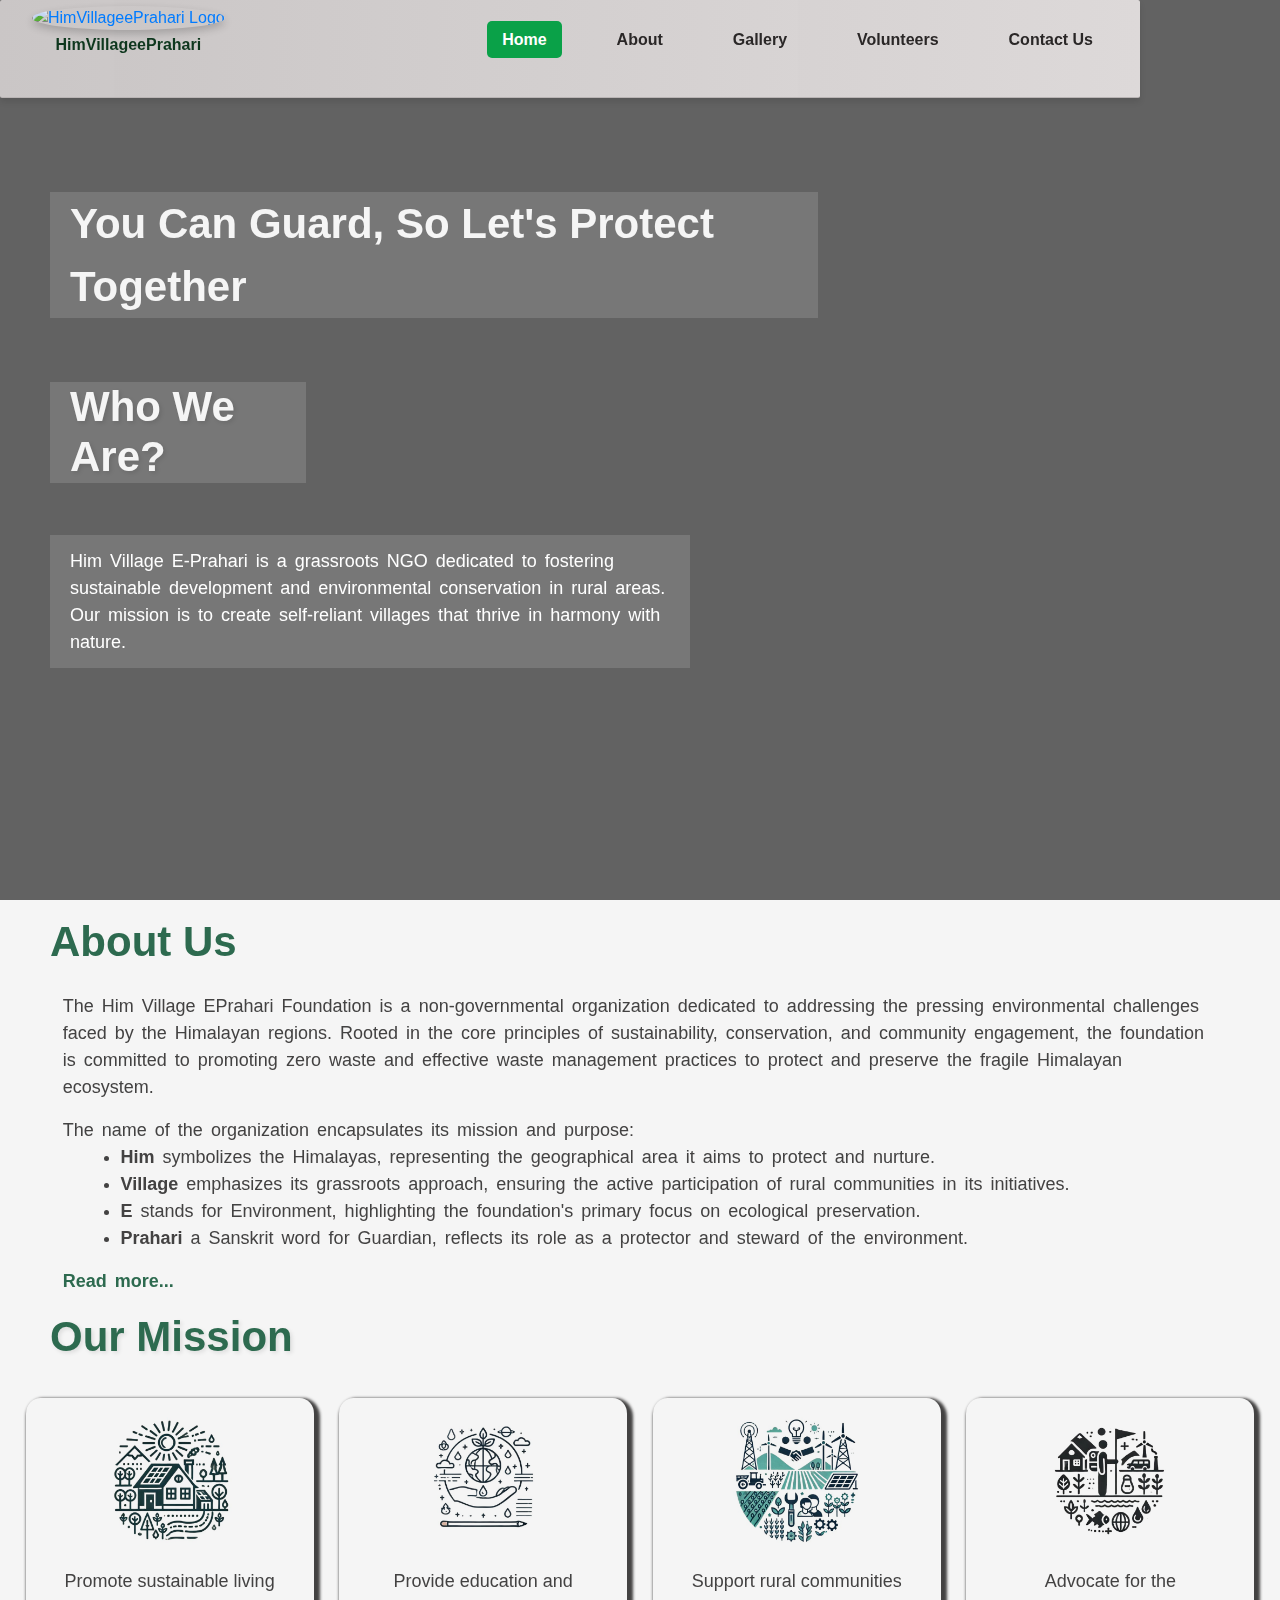
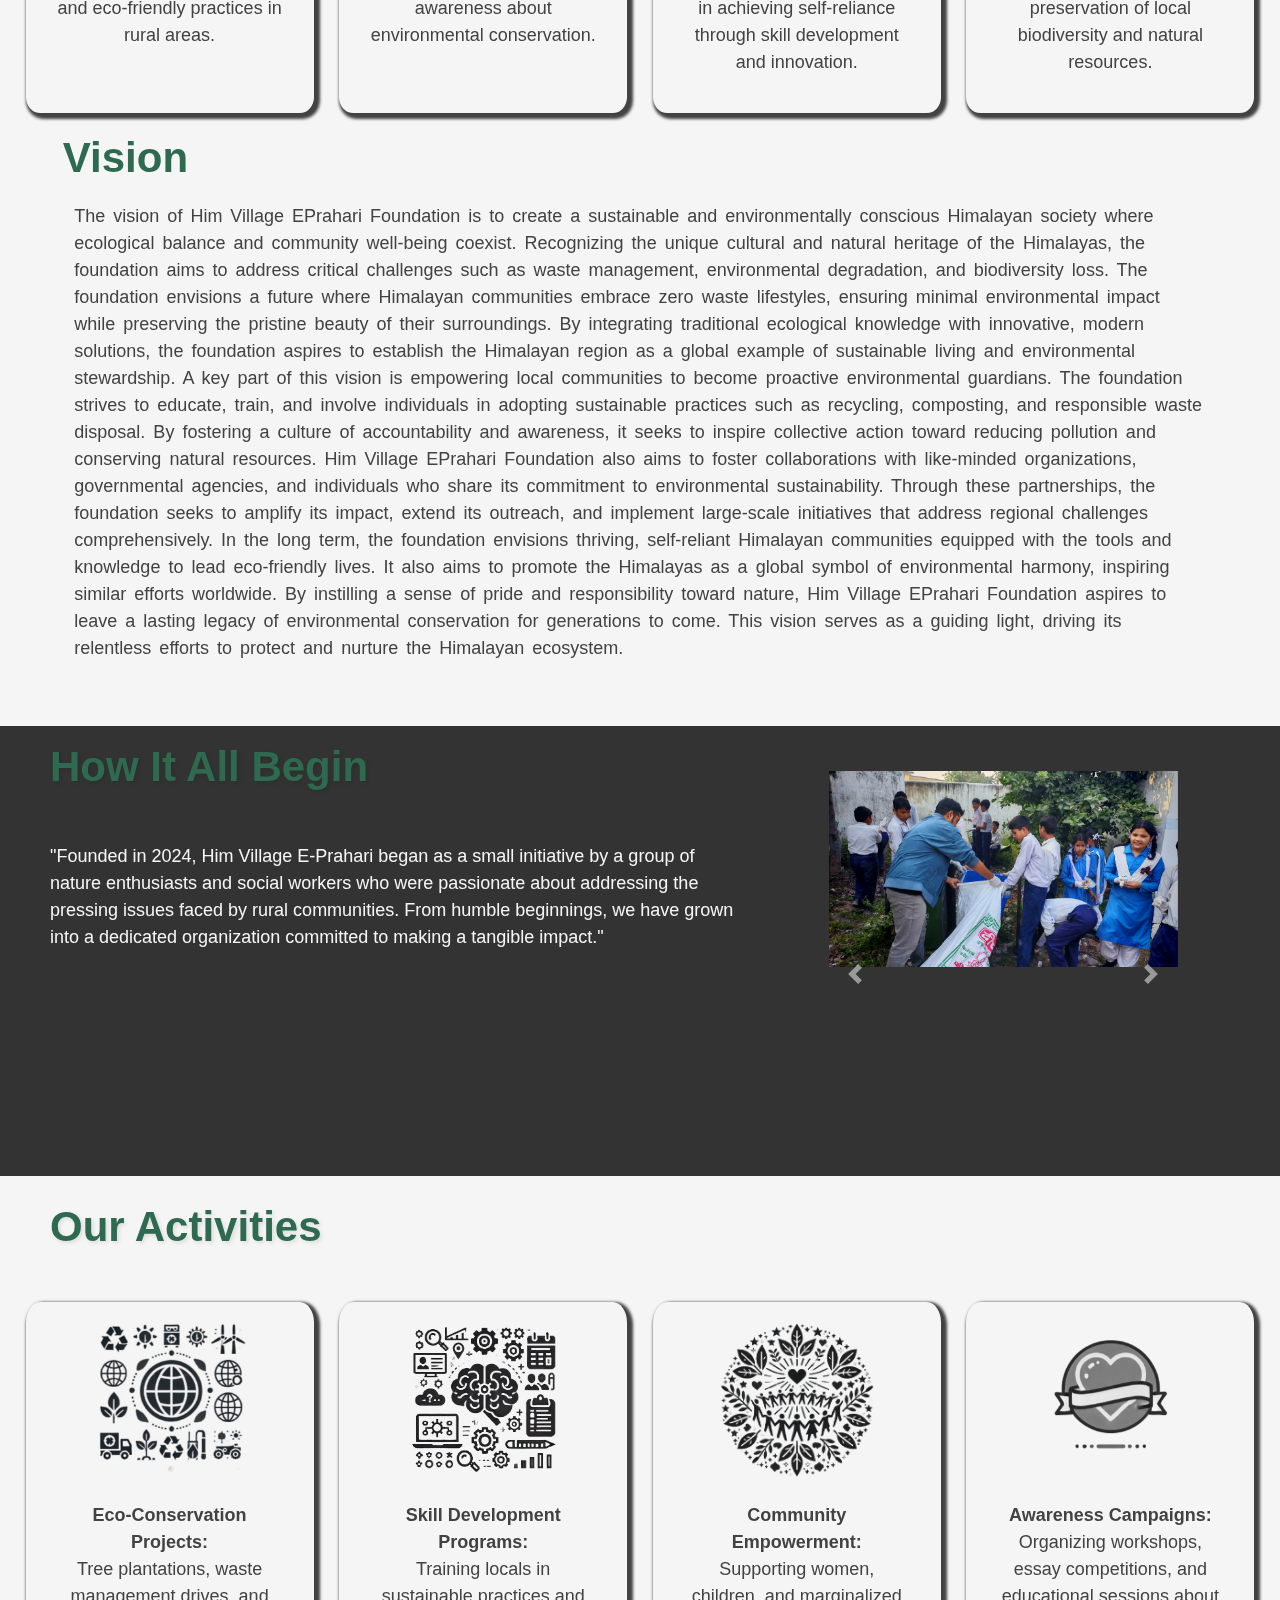
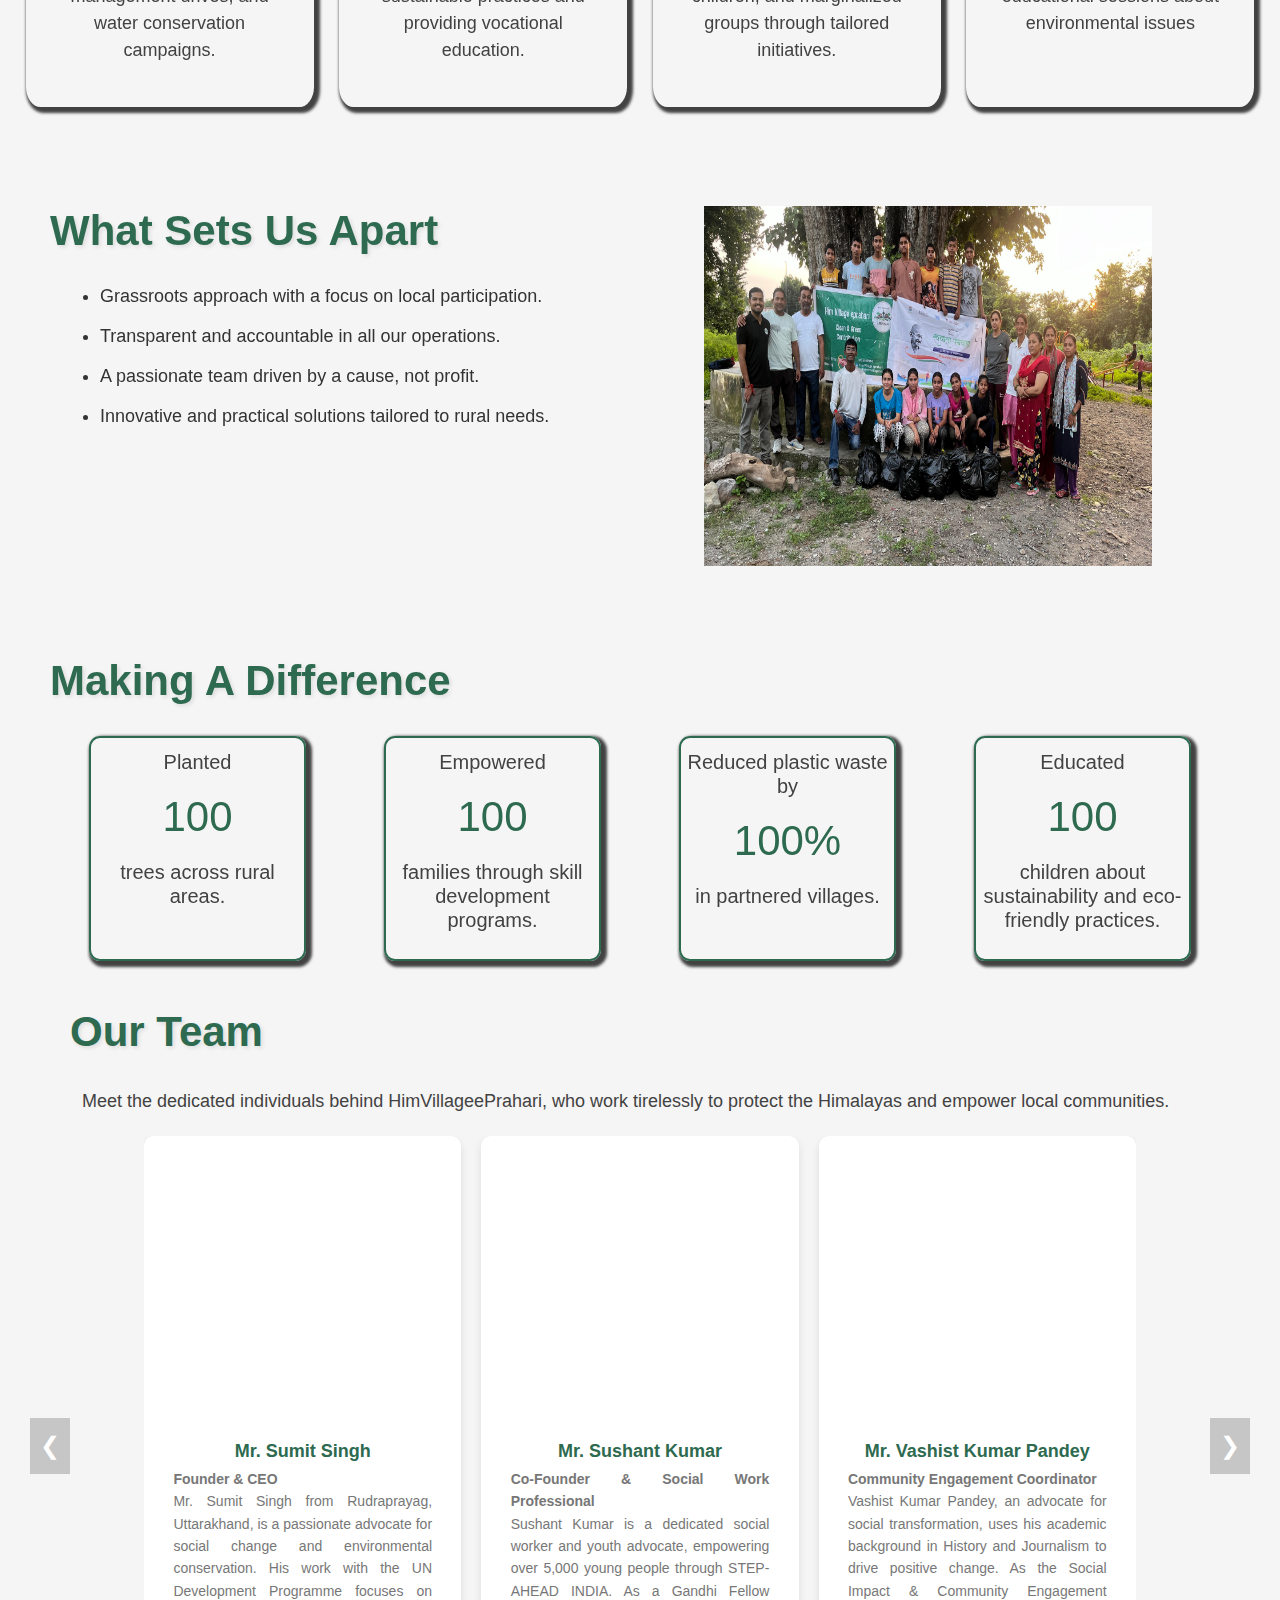
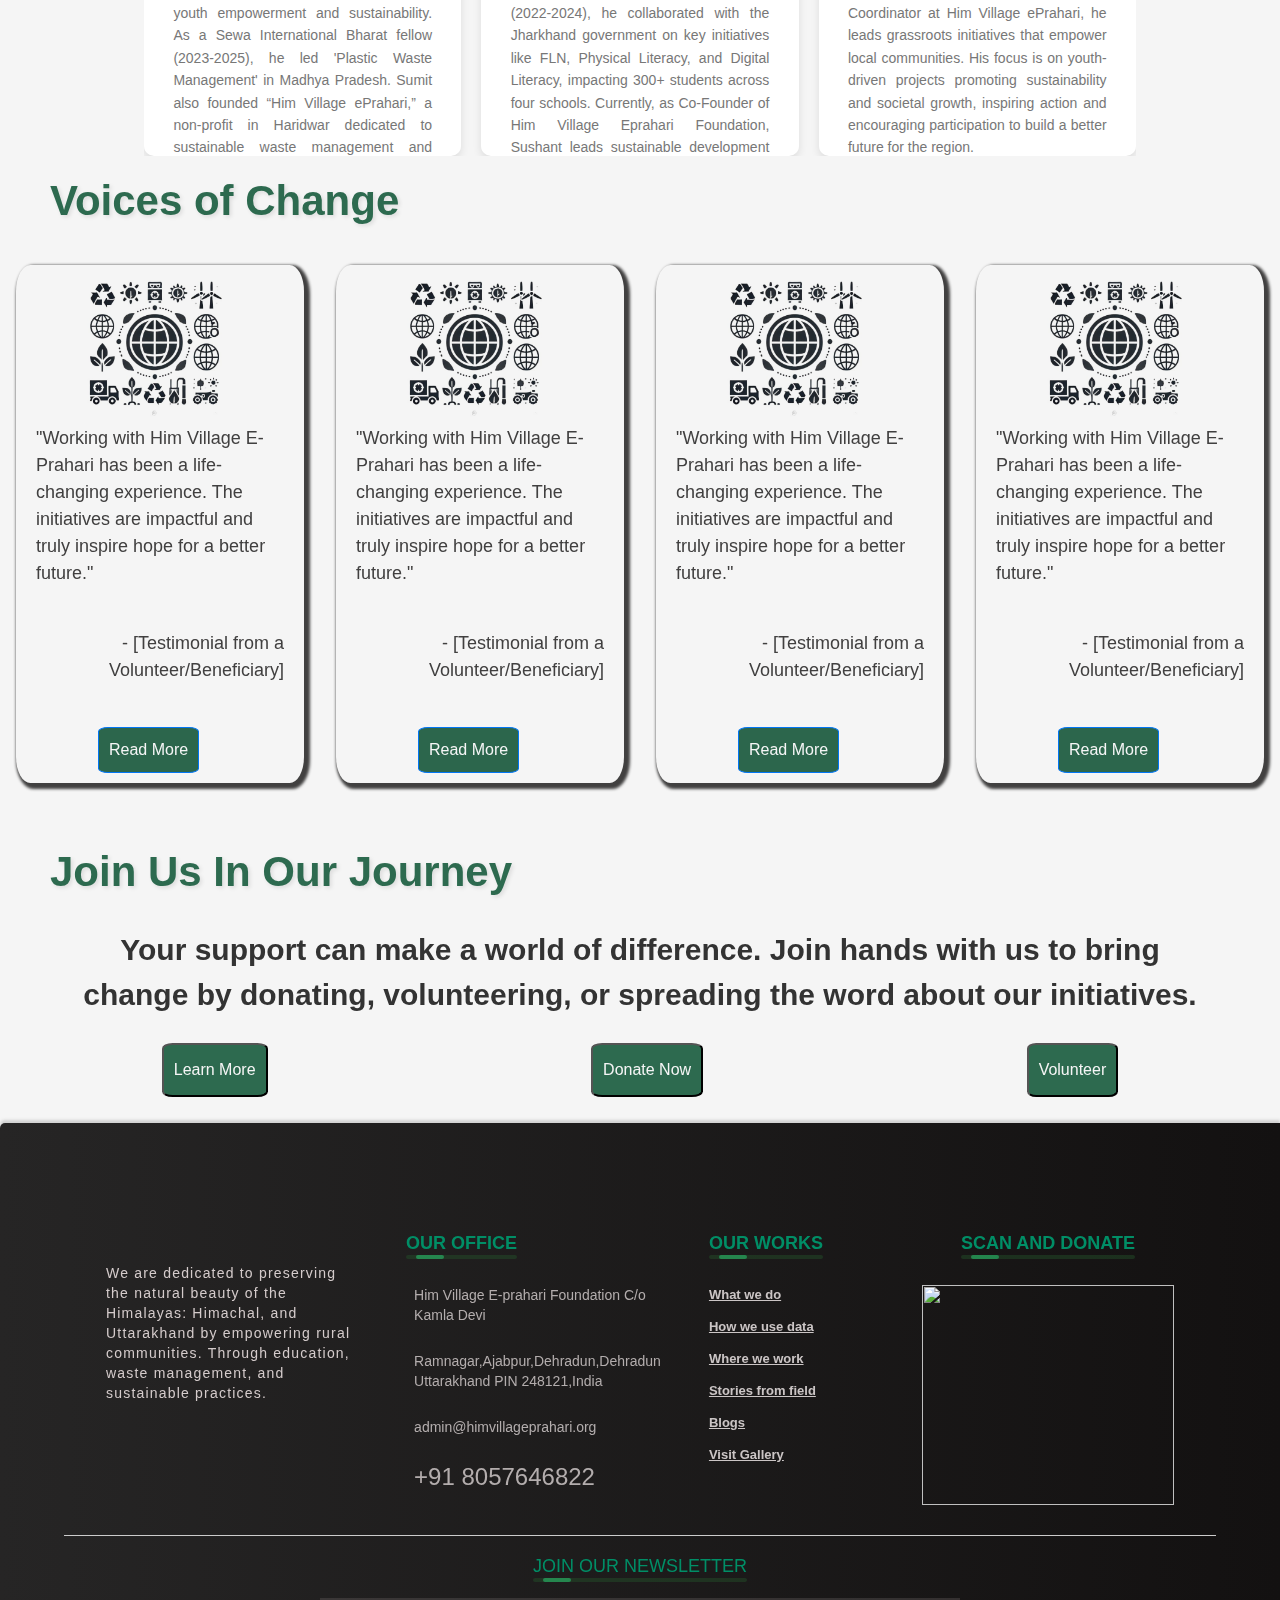
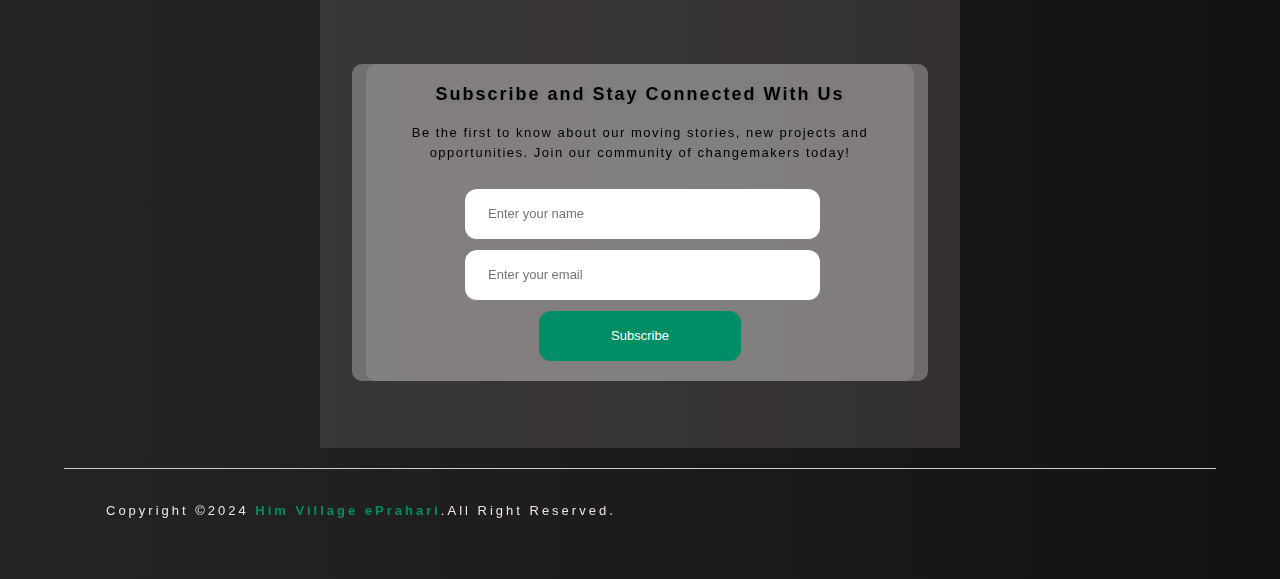
==== about.html @ 69b5c542 "Merge branch 'main' into main" ====
<!DOCTYPE html>
<html lang="en">

<head>
  <meta charset="UTF-8">
  <meta name="viewport" content="width=device-width, initial-scale=1.0">
  <!-- Bootstrap CSS -->
  <link rel="stylesheet" href="https://cdn.jsdelivr.net/npm/bootstrap@4.0.0/dist/css/bootstrap.min.css"
    integrity="sha384-Gn5384xqQ1aoWXA+058RXPxPg6fy4IWvTNh0E263XmFcJlSAwiGgFAW/dAiS6JXm" crossorigin="anonymous">
  <!-- <link rel="stylesheet" href="about.css"> -->
   <link rel="stylesheet" href="about.css">

  <script src="https://kit.fontawesome.com/cf8e096da9.js" crossorigin="anonymous"></script>
  <title>About Us</title>



</head>

<body>
  
  <div class="container">
    <div class=" logo-section">
      <div class="logo">
        <a href="index.html"><img src="HIM VILLAGE E.png" alt="HimVillageePrahari Logo"></a>
        <p>HimVillageePrahari</p>
        <p>
      </div>
    </div>
    <nav>
        <ul class="nav-links">
            <li><a class="active" href="#home">Home</a></li>
            <li><a href="about.html">About</a></li>
            <li><a href="404.html">Gallery</a></li>
            <li><a href="volunteer_signup.html">Volunteers</a></li>
            <li><a href="./Contact Us/contactUs.html">Contact Us</a></li>
        </ul>
    </nav>
    <i class="fa-solid fa-bars " onclick="toggleMenu()" ></i>
  </div>

  <div class="main-container">

    <div class="introduction">
      <div class="image-overlay"></div>
      <div class="heading1">You Can Guard, So Let's Protect Together</div>
       <div class="introduction-text">
        <h2>Who We Are?</h2>
        <br>

        <div class=" intro-para"><p >Him Village E-Prahari is a grassroots NGO dedicated to fostering sustainable development
                and environmental conservation in rural areas. Our mission is to create self-reliant villages
                that thrive in harmony with nature.
            
            
            
                </p>
                </div>

      </div>
    </div>

    <div class="about-us">
      <div class="about-us-heading">About Us</div>
      <div class="about-us-text">
      <p>The Him Village EPrahari Foundation is a non-governmental organization dedicated to addressing the pressing environmental challenges faced by the Himalayan regions. Rooted in the core principles of sustainability, conservation, and community engagement, the foundation is committed to promoting zero waste and effective waste management practices to protect and preserve the fragile Himalayan ecosystem.</p> 
        The name of the organization encapsulates its mission and purpose: 
        <ul>
        <li><span>Him</span> symbolizes the Himalayas, representing the geographical area it aims to protect and nurture. </li> 
        <li><span>Village</span> emphasizes its grassroots approach, ensuring the active participation of rural communities in its initiatives.  </li>
        <li><span>E</span> stands for Environment, highlighting the foundation's primary focus on ecological preservation.  </li>
        <li><span>Prahari</span> a Sanskrit word for Guardian, reflects its role as a protector and steward of the environment.</li> 
      </ul> <span class="read-more-text">
        <p>Himalayan communities are often custodians of rich biodiversity, traditional wisdom, and cultural heritage. However, rapid urbanization, unregulated tourism, and inadequate waste management have led to significant environmental degradation in the region. Recognizing these challenges, Him Village EPrahari Foundation was established to act as a catalyst for change, working at the intersection of community development and environmental sustainability.</p> 
        
        <p>The foundation’s initiatives include educating local populations about the principles of zero waste, reducing pollution, and promoting sustainable practices like composting, recycling, and responsible tourism. It collaborates with local leaders, volunteers, and environmental experts to design programs tailored to the specific needs of each community. By fostering awareness and providing practical solutions, the foundation empowers individuals and groups to take ownership of their environment and contribute to long-term ecological health. </p> 
        
        <p>One of the foundation’s core strategies is the integration of traditional knowledge with modern techniques. For example, it promotes the use of biodegradable materials inspired by indigenous practices while introducing innovative waste segregation systems to improve efficiency. This blend of old and new ensures that solutions are both culturally relevant and scientifically sound.  </p>
        
        <p>In addition to waste management, the foundation addresses broader environmental concerns such as deforestation, soil erosion, and the conservation of water resources. It conducts tree plantation drives, workshops on water conservation, and awareness campaigns to build resilience against climate change. These efforts are complemented by partnerships with schools and educational institutions to instill eco-conscious values among the youth, ensuring a generational shift toward sustainability.</p>  
        
        <p>Him Village EPrahari Foundation also recognizes the role of responsible tourism in protecting the Himalayas. It actively engages with stakeholders in the tourism industry to promote eco-tourism practices that minimize environmental impact while supporting local livelihoods. The foundation envisions the Himalayan region as a global model for sustainable tourism, where visitors contribute to conservation efforts rather than exacerbating environmental problems.</p>  
        
        <p>With a vision to create self-reliant, environmentally aware communities, the foundation strives to leave a lasting impact. It believes that the protection of the Himalayas is not just a regional concern but a global responsibility, as these mountains are vital for maintaining ecological balance. Him Village EPrahari Foundation stands as a beacon of hope, working tirelessly to guard the environment and inspire positive change for future generations.</p></span>
        <span class="read-more-btn">Read more...</span>
        </div>
      
    </div>
    
    
    <div class="mission">
      <div class="mission-heading">
        Our Mission</div>
      <!-- <div class="mission-text"><p>
                <ul>
                     <li>Promote sustainable living and eco-friendly practices in rural areas.</li>
                    <li>Provide education and awareness about environmental conservation.</li>
                    <li>Support rural communities in achieving self-reliance through skill development and
                    innovation.</li>
                    <li>Advocate for the preservation of local biodiversity and natural resources.</li> 
                </ul> 
            </h3> -->
      <div class="mission-cards">

        <div class="mission-card1" style="width: 18rem;">
          <img class="card-img-top" src="mission-1 (1).jpeg" alt="Card image cap">
          <div class="card-body">
            <p class="card-text">Promote sustainable living and eco-friendly practices in rural areas.</p>
          </div>
        </div>

        <div class="mission-card2" style="width: 18rem;">
          <img class="card-img-top" src="mission-2.jpeg" alt="Card image cap">
          <div class="card-body">
            <p class="card-text">Provide education and awareness about environmental conservation.</p>
          </div>
        </div>

        <div class="mission-card3" style="width: 18rem;">
          <img class="card-img-top" src="mission-3.jpeg" alt="Card image cap">
          <div class="card-body">
            <p class="card-text">Support rural communities in achieving self-reliance through skill development and
              innovation.</p>
          </div>
        </div>

        <div class="mission-card4" style="width: 18rem;">
          <img class="card-img-top" src="mission-4.jpeg" alt="Card image cap">
          <div class="card-body">
            <p class="card-text">Advocate for the preservation of local biodiversity and natural resources.</p>
          </div>
        </div>
        <!-- <div class="card1">hii</div>
                <div class="card2">hii</div>
                <div class="card3">hii</div>
                <div class="card4">hii</div> -->
      </div>
    </div>


    <div class="our-vision">
      <div class="our-vision-text">
        <h2>Vision</h2>
      </div>
      <p>The vision of Him Village EPrahari Foundation is to create a sustainable and environmentally conscious Himalayan society where ecological balance and community well-being coexist. Recognizing the unique cultural and natural heritage of the Himalayas, the foundation aims to address critical challenges such as waste management, environmental degradation, and biodiversity loss.  

        The foundation envisions a future where Himalayan communities embrace zero waste lifestyles, ensuring minimal environmental impact while preserving the pristine beauty of their surroundings. By integrating traditional ecological knowledge with innovative, modern solutions, the foundation aspires to establish the Himalayan region as a global example of sustainable living and environmental stewardship.  
        
        A key part of this vision is empowering local communities to become proactive environmental guardians. The foundation strives to educate, train, and involve individuals in adopting sustainable practices such as recycling, composting, and responsible waste disposal. By fostering a culture of accountability and awareness, it seeks to inspire collective action toward reducing pollution and conserving natural resources.  
        
        Him Village EPrahari Foundation also aims to foster collaborations with like-minded organizations, governmental agencies, and individuals who share its commitment to environmental sustainability. Through these partnerships, the foundation seeks to amplify its impact, extend its outreach, and implement large-scale initiatives that address regional challenges comprehensively.  
        
        In the long term, the foundation envisions thriving, self-reliant Himalayan communities equipped with the tools and knowledge to lead eco-friendly lives. It also aims to promote the Himalayas as a global symbol of environmental harmony, inspiring similar efforts worldwide. By instilling a sense of pride and responsibility toward nature, Him Village EPrahari Foundation aspires to leave a lasting legacy of environmental conservation for generations to come.  
        
        This vision serves as a guiding light, driving its relentless efforts to protect and nurture the Himalayan ecosystem.</p>

    </div>

   

    <div class="story">
      <div class="story-heading">
        <h2>How It All Begin</h2>

        <div class="story-text">
          <p>"Founded in 2024, Him Village E-Prahari began as a small initiative by a group of nature
            enthusiasts and social workers who were passionate about addressing the pressing issues
            faced by rural communities. From humble beginnings, we have grown into a dedicated
            organization committed to making a tangible impact."</p>
        </div>
      </div>
      <!-- <img src="story.jpeg" alt=""> -->
      <div id="story-carouselExampleControls" class="carousel slide" data-ride="carousel">
        <div class="carousel-inner">
          <div class="carousel-item active">
            <img class="d-block w-100" src="image9.jpeg" alt="First slide">
          </div>
          <div class="carousel-item">
            <img class="d-block w-100" src="image7.jpeg" alt="Second slide">
          </div>
          <div class="carousel-item">
            <img class="d-block w-100" src="image8.jpeg" alt="Third slide">
          </div>
        </div>
        <a class="carousel-control-prev" href="#carouselExampleControls" role="button" data-slide="prev">
          <span class="carousel-control-prev-icon" aria-hidden="true"></span>
          <span class="sr-only">Previous</span>
        </a>
        <a class="carousel-control-next" href="#carouselExampleControls" role="button" data-slide="next">
          <span class="carousel-control-next-icon" aria-hidden="true"></span>
          <span class="sr-only">Next</span>
        </a>
      </div>
    </div>


    <div class="activities">
      <div class="activities-heading">
        <h2>Our Activities</h2>
      </div>
      <div class="activities-card">
        <div class="card1" style="width: 18rem;">
          <img class="activities-card-img-top" src="activity1.jpeg" alt="Card image cap">
          <div class="card-body">
            <p class="card-text"><span>Eco-Conservation Projects:</span><br> Tree plantations, waste management drives,
              and water conservation campaigns.</p>
          </div>
        </div>
        <div class="card2" style="width: 18rem;">
          <img class="activities-card-img-top" src="activity2.jpeg" alt="Card image cap">
          <div class="card-body">
            <p class="card-text"><span>Skill Development Programs:</span><br> Training locals in sustainable practices
              and providing vocational education.</p>
          </div>
        </div>
        <div class="card3" style="width: 18rem;">
          <img class="activities-card-img-top" src="activity3.jpeg" alt="Card image cap">
          <div class="card-body">
            <p class="card-text"><span>Community Empowerment:</span><br>Supporting women, children, and marginalized
              groups
              through tailored initiatives.</p>
          </div>
        </div>
        <div class="card4" style="width: 18rem;">
          <img class="activities-card-img-top" src="activity4.jpeg" alt="Card image cap">
          <div class="card-body">
            <p class="card-text"><span>Awareness Campaigns:</span><br> Organizing workshops, essay competitions, and
              educational
              sessions about environmental issues</p>
          </div>
        </div>

      </div>
      <!-- <p>
                <ul>
                <li>o Eco-Conservation Projects: Tree plantations, waste management drives, and water
                conservation campaigns.</li>
                <li>o Skill Development Programs: Training locals in sustainable practices and providing
                vocational education.</li>
                <li>o Community Empowerment: Supporting women, children, and marginalized groups
                through tailored initiatives.</li>
                <li>o Awareness Campaigns: Organizing workshops, essay competitions, and educational
                sessions about environmental issues</li></ul>
            </h3> -->
    </div>

    <div class="why-choose-us">
      <div class="why-choose-us-heading">
        <h2>What Sets Us Apart</h2>
        <div class="why-choose-us-text">
          <p>
          <ul>
            <li>Grassroots approach with a focus on local participation.</li>
            <li>Transparent and accountable in all our operations.</li>
            <li>A passionate team driven by a cause, not profit.</li>
            <li>Innovative and practical solutions tailored to rural needs.</li>
          </ul>
          </p>
        </div>
      </div>
      <img src="about.jpeg" height="300px">
      <!-- <div class="why-choose-us-image"> <img src="about.jpeg" height="300px"></div> -->
    </div>

    <div class="our-impact">
      <h2>Making A Difference</h2>
      <div class="our-impact-counting-section">
        <div class="counter1">
          <h5>Planted</h5>
          <h5 class="counting1"></h5>
          <h5>trees across rural areas.</h5>
        </div>
        <div class="counter2">
          <h5>Empowered</h5>
          <h5 class="counting2"></h5>
          <h5>families through skill development programs.</h5>
        </div>
        <div class="counter3">
          <h5>Reduced plastic waste by</h5>
          <h5 class="counting3"></h5>
          <h5>in partnered villages.</h5>
        </div>
        <div class="counter4">
          <h5>Educated</h5>
          <h5 class="counting4"></h5>
          <h5>children about sustainability and eco-friendly practices.</h5>
        </div>
      </div>
      <!-- <p>
                <ul>
                <li>o Planted [Number] trees across rural areas.</li>
                <li>o Empowered [Number] families through skill development programs.</li>
                <li>o Reduced plastic waste by [Percentage] in partnered villages.</li>
                <li>o Educated [Number] children about sustainability and eco-friendly practices.</li>
                </ul>
            </h3> -->
    </div>

    <section class="section-team">
      <h2>Our Team</h2>
      <p>Meet the dedicated individuals behind HimVillageePrahari, who work tirelessly to protect the Himalayas and
        empower local communities.</p>

      <div class="carousel-container">
        <button class="arrow left" onclick="scrollTeamLeft()">&#10094;</button>
        <div class="team-cards-wrapper">
          <div class="team-cards">
            <div class="team-member">
              <div class="team-img">
                <img loading="lazy" src="g4.jpeg" alt="Team Member 1">
              </div>
              <div class="team-info">
                <h6>Mr. Sumit Singh</h6>
                <p><strong>Founder & CEO</strong></p>
                <p>Mr. Sumit Singh from Rudraprayag, Uttarakhand, is a passionate advocate for social change and
                  environmental conservation. His work with the UN Development Programme focuses on youth empowerment
                  and sustainability. As a Sewa International Bharat fellow (2023-2025), he led 'Plastic Waste
                  Management' in Madhya Pradesh. Sumit also founded “Him Village ePrahari,” a non-profit in Haridwar
                  dedicated to sustainable waste management and building zero-waste villages.</p>
              </div>
            </div>

            <div class="team-member">
              <div class="team-img">
                <img loading="lazy" src="Sushant.jpeg" alt="Team Member 2">
              </div>
              <div class="team-info">
                <h6>Mr. Sushant Kumar</h6>
                <p><strong>Co-Founder & Social Work Professional </strong></p>
                <p>Sushant Kumar is a dedicated social worker and youth advocate, empowering over 5,000 young people
                  through STEP-AHEAD INDIA. As a Gandhi Fellow (2022-2024), he collaborated with the Jharkhand
                  government on key initiatives like FLN, Physical Literacy, and Digital Literacy, impacting 300+
                  students across four schools. Currently, as Co-Founder of Him Village Eprahari Foundation, Sushant
                  leads sustainable development efforts in rural communities.</p>
              </div>
            </div>

            <div class="team-member">
              <div class="team-img">
                <img loading="lazy" src="vasisth.jpeg" alt="Team Member 3">
              </div>
              <div class="team-info">
                <h6>Mr. Vashist Kumar Pandey</h6>
                <p><strong>Community Engagement Coordinator</strong></p>
                <p>Vashist Kumar Pandey, an advocate for social transformation, uses his academic background in History
                  and Journalism to drive positive change. As the Social Impact & Community Engagement Coordinator at
                  Him Village ePrahari, he leads grassroots initiatives that empower local communities. His focus is on
                  youth-driven projects promoting sustainability and societal growth, inspiring action and encouraging
                  participation to build a better future for the region.</p>
              </div>
            </div>

            <div class="team-member">
              <div class="team-img">
                <img loading="lazy" src="Sanjeev.jpg" alt="Team Member 4">
              </div>
              <div class="team-info">
                <h6>Mr. A M Sanjeev</h6>
                <p><strong>Education Coordinator and Technical Head</strong></p>
                <p>Mr. A M Sanjeev is a passionate advocate for sustainable development and community empowerment. As
                  Education Coordinator and Technical Head at Him Village ePrahari, he leads educational initiatives and
                  manages the NGO’s website, communications, and event coordination. Sanjeev plays a key role in
                  promoting cleanliness, zero waste efforts, and skill development. His leadership ensures the NGO's
                  mission of sustainable growth and environmental awareness is effectively implemented.</p>
              </div>
            </div>

            <div class="team-member">
              <div class="team-img">
                <img loading="lazy" src="prakash.jpeg" alt="Team Member 4">
              </div>
              <div class="team-info">
                <h6>Mr. Prakash Gopal Singh</h6>
                <p><strong>Public Relations Advisor</strong></p>
                <p>Prakash Gopal Singh holds a Diploma in Mass Communication, Social Media, and Public Relations from
                  IMMT Institute, Dehradun. He currently serves as the Bureau Chief for Hastakshep Media Pvt Ltd, where
                  he manages media relations and oversees editorial content. With over 9 years of experience in media
                  and public relations, Prakash has worked in both print and social media, representing and promoting
                  reputable brands</p>
              </div>
            </div>
          </div>
        </div>
        <button class="arrow right" onclick="scrollTeamRight()">&#10095;</button>
      </div>
    </section>


    <div class="testimonials">
      <h2>Voices of Change</h2>
      <div class="testimonials-container">
        <div class="testimonials-card1" style="width: 18rem;">
          <img class="testimonials-card-img-top" src="activity1.jpeg" alt="Card image cap">
          <div class="testimonials-card-body">
            <!-- <h5 class="testimonials-card-title">Card title</h5> -->
            <p class="testimonials-card-text">"Working with Him Village E-Prahari has been a life-changing experience.
              The initiatives
              are impactful and truly inspire hope for a better future."</p><br>
            <p class="testimonials-name">- [Testimonial from a Volunteer/Beneficiary]</p><br>
            <a href="#" class="btn btn-primary">Read More</a>
          </div>
        </div>
        <div class="testimonials-card2" style="width: 18rem;">
          <img class="testimonials-card-img-top" src="activity1.jpeg" alt="Card image cap">
          <div class="testimonials-card-body">
            <!-- <h5 class="testimonials-card-title">Card title</h5> -->
            <p class="testimonials-card-text">"Working with Him Village E-Prahari has been a life-changing experience.
              The initiatives
              are impactful and truly inspire hope for a better future."</p><br>
            <p class="testimonials-name">- [Testimonial from a Volunteer/Beneficiary]</p><br>
            <a href="#" class="btn btn-primary">Read More</a>
          </div>
        </div>
        <div class="testimonials-card3" style="width: 18rem;">
          <img class="testimonials-card-img-top" src="activity1.jpeg" alt="Card image cap">
          <div class="testimonials-card-body">
            <!-- <h5 class="testimonials-card-title">Card title</h5> -->
            <p class="testimonials-card-text">"Working with Him Village E-Prahari has been a life-changing experience.
              The initiatives
              are impactful and truly inspire hope for a better future."</p><br>
            <p class="testimonials-name">- [Testimonial from a Volunteer/Beneficiary]</p><br>
            <a href="#" class="btn btn-primary">Read More</a>
          </div>
        </div>
        <div class="testimonials-card4" style="width: 18rem;">
          <img class="testimonials-card-img-top" src="activity1.jpeg" alt="Card image cap">
          <div class="testimonials-card-body">
            <!-- <h5 class="testimonials-card-title">Card title</h5> -->
            <p class="testimonials-card-text">"Working with Him Village E-Prahari has been a life-changing experience.
              The initiatives
              are impactful and truly inspire hope for a better future."</p><br>
            <p class="testimonials-name">- [Testimonial from a Volunteer/Beneficiary]</p><br>
            <a href="#" class="btn btn-primary">Read More</a>
          </div>
        </div>
      </div>
      <!-- <p>Working with Him Village E-Prahari has been a life-changing experience. The initiatives
                are impactful and truly inspire hope for a better future." – [Testimonial from a
                Volunteer/Beneficiary]</p> -->
    </div>

 
     <div class="before-footer">
      <div class="how-you-can-help">
        <h2>Join Us In Our Journey</h2>
        <p>Your support can make a world of difference. Join hands with us to bring change by
          donating, volunteering, or spreading the word about our initiatives.<br>
        <div class="links">
          <button class="learn-more">Learn More</button><br>
          <button class="donate-now">Donate Now</button><br>
          <a href="volunteer_signup.html"><button class="Volunteer">Volunteer</button></p></a>
        </div>
      </div>

<!--footer code-->
  <div class="footerContainer">

    <footer class="footer">
      <div class="footerRow">
        <div id="firstFooterCol" class="footercol">
            <img class="logo" src="HIM VILLAGE E image.png" alt="">
            <p class="aboutInFooter">We are dedicated to preserving the natural beauty of the Himalayas: Himachal, and Uttarakhand by empowering rural communities. Through education, waste management, and sustainable practices.</p>
        </div>
        <div id="office" class="footercol">
            <h3 class="cardo-regular">OUR OFFICE<div class="underline"><span></span></div></h3>
            <div class="footerLocation">
              <i class="fa-solid fa-location-crosshairs"></i>
              <p>Him Village E-prahari Foundation C/o Kamla Devi</p>
  
            </div>
            <div class="footerLocation2">
                <i  class="fa-solid fa-magnifying-glass"></i>
                <p>Ramnagar,Ajabpur,Dehradun,Dehradun Uttarakhand PIN 248121,India </p>
              </div>
              <!-- <p>Uttarakhand PIN 248121,India</p> -->
              <div class="emailHere">
                <i class="fa-regular fa-envelope"></i>
                <p class="email-id"> admin@himvillageprahari.org</p>
            </div>
            <div class="telephoneInfo">
                <i class="fa-solid fa-phone"></i>
                <h4>+91 8057646822</h4>
            </div>
        </div>
        <div class="footercol">
          <h3>OUR WORKS <div class="underline"><span></span></div></h3>
          <ul >
              <li><a href="">What we do</a></li>
              <li><a href="">How we use data</a></li>
              <li><a href="">Where we work</a></li>
              <li><a href="">Stories from field</a></li>
              <li><a href="">Blogs</a></li>
              <li><a href="">Visit Gallery</a></li>
              </ul>
        </div>
        <div id="footerScanAndDonate" class="footercol">
          <h3>
            SCAN AND DONATE
           <div class="underline">
            <span></span>
           </div>
          </h3 >
         <img  src="donation.jpg" alt="">
        <!-- <div class="social-icons">
            <i class="fa-brands fa-facebook"></i>
            <i class="fa-brands fa-linkedin"></i>
            <i class="fa-brands fa-instagram"></i>
            <i class="fa-brands fa-whatsapp"></i>
  
          </div>  -->
        </div>
      </div>
      <hr>
      <section>
        <h3 id="joinN">JOIN OUR NEWSLETTER <div class="underline">
          <span></span>
         </div></h3>
  
        <section class="newsletterSection">
          <div class="outerNewsletter">
          <div class="blurBlack"></div>
          <div class="contentNewsletter">
            <h3>Subscribe and Stay Connected With Us</h3>
            <p>Be the first to know about our moving stories, new projects and opportunities. Join our community of changemakers today!</p>
  
            <form action="">
              <div class="textField">
                <i class="fa-solid fa-user"></i>
                <input type="text" placeholder="Enter your name">
  
              </div>
              <div class="emailField">
                <i class="fa-solid fa-envelope"></i>
                <input type="email" placeholder="Enter your email">
              </div>
              <button type="submit">Subscribe</button>
            </form>
          </div>
        </div>
      </section>
    </section>
      <hr>
      <div class="footerCopyrightSection">
        
        <p class="copyright">Copyright &copy;2024 <span>Him Village ePrahari</span>.All Right Reserved.</p>
        <div class="social-icons">
         <a target="_blank" href=""> <i class="fa-brands fa-facebook"></i></a>
         <a target="_blank" href="https://www.linkedin.com/company/him-village-eprahari/"> <i class="fa-brands fa-linkedin"></i></a>
          <a target="_blank" href="https://www.instagram.com/himvillageprahari/?igsh=eHF2bmpqMmhtbmE3#"><i class="fa-brands fa-instagram"></i></a>
          <a  target="_blank" href=""><i class="fa-brands fa-whatsapp"></i></a>
  
        </div> 
      </div>
  </footer>
  </div>
    
<!--out impact script-->
  <script>
    const counteranimation1 = document.querySelector('.counting1');
    let counternumber1 = 0;

    const updateCounter1 = setInterval(function () {
      counternumber1++;
      counteranimation1.textContent = counternumber1;

      if (counternumber1 >= 100) {
        clearInterval(updateCounter1);
        counteranimation1.style.color = "#2d6a4f"
      }
    }, 1)

    const counteranimation2 = document.querySelector('.counting2');
    let counternumber2 = 0;

    const updateCounter2 = setInterval(function () {
      counternumber2++;
      counteranimation2.textContent = counternumber2;

      if (counternumber2 >= 100) {
        clearInterval(updateCounter2);
        counteranimation2.style.color = "#2d6a4f"
      }
    }, 1)

    const counteranimation3 = document.querySelector('.counting3');
    let counternumber3 = 0;

    const updateCounter3 = setInterval(function () {
      counternumber3++;
      counteranimation3.textContent = counternumber3 + `%`;

      if (counternumber3 >= 100) {
        clearInterval(updateCounter3);
        counteranimation3.style.color = "#2d6a4f"
      }
    }, 1)

    const counteranimation4 = document.querySelector('.counting4');
    let counternumber4 = 0;

    const updateCounter4 = setInterval(function () {
      counternumber4++;
      counteranimation4.textContent = counternumber4;

      if (counternumber4 >= 100) {
        clearInterval(updateCounter4);
        counteranimation4.style.color = "#2d6a4f"
      }
    }, 1)
  </script>

<script>
  const parentContainer = document.querySelector('.about-us-text')
  parentContainer.addEventListener('click' ,event=>{
    const current = event.target;
    const isReadMoreBtn = current.className.includes('read-more-btn')
    if(!isReadMoreBtn)return;

    const currentText = event.target.parentNode.querySelector('.read-more-text')

    currentText.classList.toggle('read-more-text--show');

    current.textContent = current.textContent.includes('Read More') ? 
    "Read More..." : "Read Less...";
  })
</script>

  <!--team script-->

  <script>
    let scrollAmount = 0;

    function scrollTeamRight() {
      const cards = document.querySelector('.team-cards');
      const cardWidth = document.querySelector('.team-member').offsetWidth;
      const visibleAreaWidth = document.querySelector('.team-cards-wrapper').offsetWidth;
      const totalScrollWidth = cards.scrollWidth;

      // Only scroll if there's more content to scroll to
      if (scrollAmount + visibleAreaWidth < totalScrollWidth) {
        scrollAmount += cardWidth + 20; // 20 is the gap between cards
        cards.style.transform = `translateX(-${scrollAmount}px)`;
      }
    }

    function scrollTeamLeft() {
      const cards = document.querySelector('.team-cards');
      const cardWidth = document.querySelector('.team-member').offsetWidth;

      // Log the current scroll amount
      console.log(`Current scroll amount before scrolling left: ${scrollAmount}`);

      // Ensure scrollAmount doesn't go below zero
      if (scrollAmount > 0) {
        scrollAmount -= cardWidth + 20; // 20 is the gap between cards
        // Prevent scrollAmount from going negative
        if (scrollAmount < 0) {
          scrollAmount = 0;
        }
        cards.style.transform = `translateX(-${scrollAmount}px)`;
      }
    }
  </script>

  <!--nav script-->
  <script>
    
    let menuList = document.querySelector('.nav-links');
    menuList.style.maxHeight = "0px";
    
    function toggleMenu() {
        if (menuList.style.maxHeight == "0px") {
            menuList.style.maxHeight = "300px";
        } else {
            menuList.style.maxHeight = "0px";
        }
    }
    
    // Close the menu when any link is clicked
    let links = document.querySelectorAll('.nav-links a');
    links.forEach(link => {
        link.addEventListener('click', () => {
            menuList.style.maxHeight = "0px"; // Close the menu
        });
    });
    
    
    </script>

  <!-- Optional JavaScript -->
  <!-- jQuery first, then Popper.js, then Bootstrap JS -->
  <script src="https://code.jquery.com/jquery-3.2.1.slim.min.js"
    integrity="sha384-KJ3o2DKtIkvYIK3UENzmM7KCkRr/rE9/Qpg6aAZGJwFDMVNA/GpGFF93hXpG5KkN"
    crossorigin="anonymous"></script>
  <script src="https://cdn.jsdelivr.net/npm/popper.js@1.12.9/dist/umd/popper.min.js"
    integrity="sha384-ApNbgh9B+Y1QKtv3Rn7W3mgPxhU9K/ScQsAP7hUibX39j7fakFPskvXusvfa0b4Q"
    crossorigin="anonymous"></script>
  <script src="https://cdn.jsdelivr.net/npm/bootstrap@4.0.0/dist/js/bootstrap.min.js"
    integrity="sha384-JZR6Spejh4U02d8jOt6vLEHfe/JQGiRRSQQxSfFWpi1MquVdAyjUar5+76PVCmYl"
    crossorigin="anonymous"></script>


</body>

</html>
---- about.css ----
*{
    margin:0;
    padding:0;
    box-sizing: border-box;
}

html,body{
    height:100%;
    width: 100%;
    color:#2d6a4f;
    background-color: #f5f5f5;
    /* background-color:#000000; */
    font-family: 'Oxygen' ,sans-serif;
    /* #333 */
}

/* Navbar styling */
.container {
    background-color: #E5E5E5;
    display: flex;
    
    justify-content: space-between;
    align-items: center;
    margin: 0 auto;
    background: linear-gradient(to right, #ccc8c8fa, #ddd9d9);
    padding: 5px 2rem;
    border-radius: 2px;
    box-shadow: 0 4px 6px rgba(0, 0, 0, 0.1);
    position:fixed;
    width:100%;
    top: 0;
    z-index: 1000;
    border-bottom: 1px solid rgb(185, 180, 180);
}

.logo-section {
    display: flex;
    flex-direction: row;
    align-items: center;
}

.logo {
    display: flex;
    flex-direction: column;
    align-items: center;
    text-align: center;
    justify-content: center;
}

.logo img {
    height: 55px;
    width: 55px;
    border-radius: 50%;
    box-shadow: 0 4px 8px rgba(0, 0, 0, 0.2);
    transition: transform 0.3s;
}

.logo img:hover {
    transform: scale(1.1);
}

.logo p {
    margin-top: 3px;
    font-weight: 600;
    color: rgba(6, 49, 23, 0.959);
    font-size: 16px;
}

nav {
    flex: 1;
    text-align: right;
}

.nav-links {
    list-style: none;
    display: flex;
    justify-content: flex-end;
    align-items: center;
    gap: 20px;
    position: relative;
}

.nav-links li {
    margin-left: 20px;
}

.nav-links a {
    color: rgb(42, 39, 39);
    text-decoration: none;
    font-weight: bold;
    font-size: medium;
    transition: all 0.3s ease-in-out;
    padding: 10px 15px;
    border-radius: 5px;
    position: relative;
}

/* Hover underline effect */
.nav-links a::after {
    content: "";
    position: absolute;
    bottom: 0;
    left: 50%;
    transform: translateX(-50%);
    height: 3px;
    width: 0;
    background-color: #0aa148;
    transition: width 0.3s ease-in-out;
}


.nav-links a:hover::after {
    width: 100%;
}

/* Active link with background */
.nav-links a.active {
    background-color: #0aa148;
    color: #fff;
    transition: background-color 0.3s ease-in-out;
}

.nav-links a.active::after {
    background-color: transparent; /* Remove hover line for the active link */
}
.nav-links a:hover{
color: rgb(13, 114, 13);
}


@media screen and (max-width:1000px) {
    .nav-links li{
        margin-left: 7px;
    }
    .nav-links{
        gap: 5px;
    }
    .nav-links a{
        padding: 5px 8px;
    }
    .nav-links a{
        font-size:14px;
    }
}
@media screen and (max-width:760px) {
    .logo img{
        width: 50px;
        height:50px;
    }
    .logo p{
        font-size: 14px;
    }
}

@media screen and (max-width:700px){
    .nav-links a{
        font-size: 11px;
    }
    .nav-links li{
        margin-left: 3px;
    }
}

@media screen and (max-width:600px){
    
    .fa-bars{
        font-size: x-large;
        color: black;
    }
    .container{
        position: fixed;
    }
    .nav-links {
        position: absolute;
        width: 100%;
        left: 0;
        top: 100%;
        flex-direction: column;
        text-align: center;
        background: linear-gradient(to right, #ccc8c8fa, #ddd9d9);
        overflow: hidden;
        transition: all 0.3s ease-in-out;
        
    }
    
    .nav-links {
        gap: 20px;
    }
    .nav-links a{
        font-size: 12px;
        padding: 8px 0;
        display: block;
        width:100%;
        height: 100%;
    }
    .nav-links li{
        margin-left: 0px;
        width: 100%;
        
    }
    
}
@media screen and (min-width:600px){
    .fa-bars{
        display: none !important;
    }
    
}

@media screen and (max-width:500px){
    .logo img{
        width: 35px;
        height:35px;
    }
    .logo p{
        font-size: 10px;
    }
}
    /* navbar styling end */


    /*main content styling */

.main-container{
    width:100%;
    position: absolute;
    overflow: hidden;
}

.introduction{
    /* background-image:url("about.jpeg"); */
    background-repeat: no-repeat;
    background-size:cover;
    background-position: center center;
    background-attachment: fixed;
    animation: changeImage;
    animation-duration: 20s;
    animation-timing-function: linear;
    animation-iteration-count:  infinite;
    position:relative; 
    width:100%;
    height:100vh;
    text-align:left;
    overflow: hidden;
    font-weight:bold;
}

@keyframes changeImage{
    0%{
       background-image: url('image1.jpeg');
       
       
    }
    25%{
        background-image: url('image8.jpeg');
        
    }
    50%{
        background-image: url('image3.jpeg');
        
    }
    75%{
        background-image: url('image4.jpeg');
        
    }
    100%{
        background-image: url('image5.jpeg');
        
    }
}

@media screen and (max-width: 768px){
    .introduction{
           background-position:center;
           background-size:cover;
           height:80vh;
    }
   


}


   
   .image-overlay{
       position:absolute;
       top:0;
       left:0;
       height:100%;
       width:100%;
       background-color: #000000;
       opacity: 0.6;
       transition: background 0.3s, border-radius 0.3s, opacity 0.3s;
   }
   
   .introduction .heading1{
    background-color: #777;
    color:#f5f5f5;
    font-size: 42px;
    font-weight: bold;
    text-align: left;
    margin-left:50px;
    padding-left:20px;
    margin-right:45%;
    margin-top:15%;
    position: relative;
    width:60%;
}



.introduction-text h2{
    margin-top:5%;
    font-size:42px;
    font-weight: bold;
    text-shadow: 2px 2px 4px rgba(0, 0, 0, 0.1);
    position:relative;
    margin-left: 50px;
    margin-right: 50%;
    padding-left:20px;
    color: #f5f5f5;
    width:20%;
    
    background-color: #777;
   
}

.intro-para p{
    margin-top:20px;
    margin-right: 50px;
    font-size: 18px;
    margin-left: 50px;
    word-spacing:3px;
    padding-top:1%;
    padding-bottom:1%;
    padding-left:20px;
    padding-right: 20px;
    color:#ffffff;
    position: relative;
    background-color: #777;
    font-weight: normal;
    width:50%;
} 

@media screen and (max-width: 768px){
    .introduction-text h2{
        text-align: center;
        margin-left:7%;
        margin-top:5%;
        
        width:60%;
    }

.introduction .heading1{
  text-align: center;
  width: 80%;
  margin-top:50%;
}

.intro-para p{
    width: 80%;
}
}

/*about us intro text*/

.about-us{
    height: fit-content;

}

.about-us-heading{
    font-size: 42px;
    font-weight: bold;
    margin-top: 10px;
    margin-bottom: 10px;
    margin-left: 50px;
}

.about-us-text{
    margin-top:5px;
    padding-top:10px;
    margin-left:50px;
    margin-right: 50px;
    color: #434242;
    font-size: 18px;
    padding-left:1%;
    padding-right: 1%;
    word-spacing:3px;
    
}

.about-us-text ul li{
    list-style-type: disc;
    margin-left:5%;
}

.about-us-text ul li span{
    font-weight: bold;
}

.read-more-btn{
    color: #2d6a4f;
    font-weight:bold;
    cursor: pointer;
}

.read-more-text{
    display: none;
}

.read-more-text--show{
   display: inline;
}
/*vision styling*/


.our-vision{

 height:fit-content;
 padding-left:1%;
 padding-right: 1%;
 text-align:left;
 position: relative;
 margin-top:5%;
 margin-bottom:0;
 margin-left: 50px;
 margin-right: 50px;
 
}

.our-vision h2{
    font-size: 42px;
    font-weight: bold;
    margin-top: 10px;
    margin-bottom: 10px;
}

.our-vision p{
    margin-top:5px;
    padding-top:10px;
    color: #434242;
    font-size: 18px;
    padding-left:1%;
    padding-right: 1%;
    word-spacing:3px;

}

@media screen and (max-width: 768px){
    .our-vision{
        text-align: center;
        margin-bottom:10%;
    }
}


/*-------------mission---------------*/

.mission{
  
    text-align:left; 
    height:fit-content;
    margin-top:0px;
    margin-bottom:20px;
    padding-top: 0px;
    padding-bottom:10px;
    
}

/* .mission h2{
    font-size: 42px;
    font-weight: bold;
    text-shadow: 2px 2px 4px rgba(0, 0, 0, 0.1);
    margin-left:50px;
}*/

.mission-heading{
    /* background-image: url("images/05.jpg"); */
    font-size: 42px;
    font-weight: bold;
    text-shadow: 2px 2px 4px rgba(0, 0, 0, 0.1);
    margin-top:5px;
    margin-bottom:10px;
    padding-top: 5px;
    padding-bottom:20px;
   margin-left: 50px;
    
}

.mission-cards{
    display: flex;
    flex-wrap:wrap;
    justify-content: space-evenly;
    margin:20px,20px;
    padding:20px,20px;
    height:29vh;
    color: #434242;
    font-size: 18px;
    background-color: #f5f5f5;
    

}

.mission-card1{
    border:1px  #2d6a4f;
    box-sizing: border-box;
    border-radius: 5%;
    box-shadow:3px 3px 3px 3px;
    width:15vw;
    height:35vh;
    cursor: pointer;
    text-align: center;
    justify-content: center;
    padding-left:10px;
    padding-right:10px;
   transition:0.5s ease-in-out; 
}

.mission-card1:hover{
    border:1px  #2d6a4f;
    box-shadow:0px 0px 0px rgba(0, 0, 0, 0.1);
    transform: translateY(-15px);   
    mix-blend-mode:multiply;
    background-color: #0bb368;
    color: #f5f5f5;
}

.mission-card1 .card-img-top{
    width:max-content;
    height:15vh;
    margin-top:15px;
    mix-blend-mode:multiply;
}

.mission-card2{
    border:1px  #2d6a4f;
    box-sizing: border-box;
    border-radius: 5%;
    box-shadow:3px 3px 3px 3px;
    width:15vw;
    cursor: pointer;
    height:35vh;
    text-align: center;
    justify-content: center;
    padding-left: 10px;
    padding-right:10px;
    transition:0.5s ease-in-out; 
}

.mission-card2:hover{
    border:1px  #2d6a4f;
    box-shadow:0px 0px 0px rgba(0, 0, 0, 0.1);
    transform: translateY(-15px);   
    mix-blend-mode:multiply;
    background-color:#0bb368;
    color: #f5f5f5;
}

.mission-card2 .card-img-top{
    width:max-content;
    height:15vh;
    margin-top:15px;
    mix-blend-mode:multiply;
}

.mission-card3{
    border:1px  #2d6a4f;
    box-sizing: border-box;
    border-radius: 5%;
    box-shadow:3px 3px 3px 3px;
    width:15vw;
    height:35vh;
    cursor: pointer;
    text-align: center;
    justify-content: center;
    padding-left: 10px;
    padding-right:10px;
    transition:0.5s ease-in-out; 
}

.mission-card3:hover{
    border:1px  #2d6a4f;
    box-shadow:0px 0px 0px rgba(0, 0, 0, 0.1);
    transform: translateY(-15px);   
    mix-blend-mode:multiply;
    background-color:#0bb368;
    color: #f5f5f5;
}

.mission-card3 .card-img-top{
    width:max-content;
    height:15vh;
    margin-top:15px;
    mix-blend-mode:multiply;
}

.mission-card4{
    border:1px  #2d6a4f;
    box-sizing: border-box;
    border-radius: 5%;
    box-shadow:3px 3px 3px 3px;
    width:15vw;
    height:35vh;
    cursor: pointer;
    text-align: center;
    justify-content: center;
    padding-left: 10px;
    padding-right:10px;
    padding-bottom:5%;
    transition:0.5s ease-in-out; 
}

.mission-card4:hover{
    border:1px  #2d6a4f;
    box-shadow:0px 0px 0px rgba(0, 0, 0, 0.1);
    transform: translateY(-15px);   
    mix-blend-mode:multiply;
    background-color:#0bb368;
    color: #f5f5f5;
}

.mission-card4 .card-img-top{
    width:max-content;
    height:15vh;
    margin-top:15px;
    mix-blend-mode:multiply;
}


@media screen and (max-width: 768px){
    .mission{
        margin-bottom:30%;
        gap:5px;
        height:70vh;
        margin-left:5%;
    }
 .mission-heading{
      text-align: center;
 }   

 .mission-cards{
    row-gap:50px;
}



}


/*------story-------------*/

.story{
    height:50vh;
    width:100%;
    display: flex;
    /* justify-content:space-between; */
    overflow: hidden; 
    margin-top:5%;
    background-color:#333;
}


.story-heading h2{
    margin-bottom:20px;
    font-size:42px;
    font-weight: bold;
    text-shadow: 2px 2px 4px rgba(0, 0, 0, 0.1);
    text-align: left;
    margin-left:50px;
    margin-top: 2%;
}

/* .story img{
   width:60vw;
   height:90%;
   align-items:right;
   margin-right:50px;
   mix-blend-mode:multiply;
} */

.story-text p{
    
    /* justify-content: center; */
    text-align: left;
    margin-top:50px;
    margin-right: 40px;
    margin-left:50px;
    color:#f5f5f5;
    font-size: 18px;
    padding-right:20px;
    position: relative;
}

#story-carouselExampleControls{
    margin-right:8%;
    margin-top:3.5%;
    margin-left: 2%;
    width:90vw;
}

@media screen and (max-width: 768px) and (min-width:200px){

    .story{
        display: inline;
        margin-top:5px;
    }
    .story-text p{
        margin-top: 0;
        margin-bottom: 30px;
        color:#333
    }
    .story-heading h2{
        text-align: center;
        
    }

    #story-carouselExampleControls{
        margin-left:7%;
        margin-top: 0;
        margin-bottom: 20px;
    }
}

/*-----------activities------------*/

.activities{
    width:100vw;
    height:60vh;
    margin-top: 2%;
}

.activities-heading h2{

    font-size: 42px;
    font-weight: bold;
    text-shadow: 2px 2px 4px rgba(0, 0, 0, 0.1);
    text-align:left;
    margin-left: 50px;
    margin-bottom: 20px;

}

.activities-card{
    display: flex;
    flex-wrap: nowrap;
    
    justify-content: space-evenly;
    margin-top: 50px;
    margin-bottom: 20px;
    color: #434242;
    font-size: 18px;
    

}

.activities-card .card1{
    border:1px  #2d6a4f;
    box-sizing: border-box;
    border-radius: 5%;
    box-shadow:3px 3px 3px 3px;
    width:20vw;
    cursor: pointer;
    height:45vh;
    text-align: center;
    justify-content: center;
    transition:0.5s ease-in-out;
}

.activities-card .card1:hover{
    border:1px  #2d6a4f;
    box-shadow:0px 0px 0px rgba(0, 0, 0, 0.1);
    scale:1.1;   
    mix-blend-mode:multiply;
    background-color:#0bb368;
    color: #f5f5f5;
}


.activities-card .card2{
    border:1px  #2d6a4f;
    box-sizing: border-box;
    border-radius: 5%;
    box-shadow:3px 3px 3px 3px;
    width:20vw;
    cursor: pointer;
    height:45vh;
    text-align: center;
    justify-content: center;
    transition:0.5s ease-in-out;
}

.activities-card .card2:hover{
    border:1px  #2d6a4f;
    box-shadow:0px 0px 0px rgba(0, 0, 0, 0.1);
    scale:1.1;  
    mix-blend-mode:multiply;
    background-color:#0bb368;
    color: #f5f5f5;
}


.activities-card .card3{
    /* border:1px  #2d6a4f;
    box-sizing: border-box;
    border-radius: 5%;
    width:20vw;
    height:43vh;
    box-shadow:3px 3px 3px 3px;
    padding-left:5px;
    padding-right:5px;
    transition:0.5s ease-in-out; */

    border:1px  #2d6a4f;
    box-sizing: border-box;
    border-radius: 5%;
    box-shadow:3px 3px 3px 3px;
    width:20vw;
    cursor: pointer;
    height:45vh;
    text-align: center;
    justify-content: center;
    transition:0.5s ease-in-out;
}

.activities-card .card3:hover{
    border:1px  #2d6a4f;
    box-shadow:0px 0px 0px rgba(0, 0, 0, 0.1);
    scale:1.1;  
    mix-blend-mode:multiply;
    background-color:#0bb368;
    color: #f5f5f5;
}

.activities-card .card4{
    border:1px  #2d6a4f;
    box-sizing: border-box;
    border-radius: 5%;
    cursor: pointer;
    box-shadow:3px 3px 3px 3px;
    width:20vw;
    height:45vh;
    text-align: center;
    justify-content: center;
    transition:0.5s ease-in-out;

}

.activities-card .card4:hover{
    border:1px  #2d6a4f;
    box-shadow:0px 0px 0px rgba(0, 0, 0, 0.1);
    scale:1.1;  
    mix-blend-mode:multiply;
    background-color:#0bb368;
    color: #f5f5f5;
}

.activities-card .card-text{
    padding-left:10px;
    padding-right:10px;
    margin-bottom:10px;
    text-align: center;
}

.activities-card .card-text span{
    font-size:18px;
    font-weight: bold;
}

/* .activities-card-img-top1{
    width:fit-content;
    height:20vh;
    align-items: center;
    padding-left:5px;
    padding-right: 5px;
    margin-left:18%;
    mix-blend-mode:multiply;
} */

/* .activities-card-img-top2{
    width:fit-content;
    height:20vh;
    align-items: center;
    padding-left:5px;
    padding-right: 5px;
    margin-left:18%;
    mix-blend-mode:multiply;
} */

/* .activities-card-img-top3{
    width:fit-content;
    height:20vh;
    align-items: center;
    padding-left:5px;
    padding-right: 5px;
    margin-left:18%;
    mix-blend-mode:multiply;
} */

.activities-card-img-top{
    width:fit-content;
    height:20vh;
    align-items: center;
    padding-left:5px;
    padding-right: 5px;
    padding-top:5%;
    mix-blend-mode:multiply;
}


@media screen and (max-width: 768px){
    .activities{
        width: 100vw;
        height:80%;
    }
    .activities h2{
        text-align: center;
        margin-bottom: 0px;
    }
    .activities-card{
        column-gap: 5px;
        display: inline;
        justify-content: center;
        margin-left: 20%;
        gap:15px;
        height:fit-content;
    }
    .activities .card1{
        margin-left:30%;
        margin-bottom:15px;
        height: fit-content;
    }
    .activities .card2{
        margin-left:30%;
        margin-bottom:15px;
        height:fit-content;
    }
    .activities .card3{
        margin-left:30%;
        margin-bottom:15px;
        height:fit-content;
    }
    .activities .card4{
        margin-left:30%;
        margin-bottom:15px;
        height:fit-content;
    }
}


/*-----why-choose-us----------*/

.why-choose-us{
    height:50vh;
    width:100vw;
    display: flex;
    justify-content: space-between;
    margin-right:50px;
    position:relative;
    margin-top:3%;
    column-gap:2%;
    padding-top: 2%;
    /* background-color: #2d6a4f 100% 100%; */
    color: #2d6a4f;
}

.why-choose-us img{
    width:45vw;
    height:40vh;
    padding-right:10%;
    position: relative;
    /* mix-blend-mode:multiply; */
    overlay: none;
    
}



.why-choose-us-heading h2{
    text-align: left;
    font-size:42px;
    font-weight: bold;
    text-shadow: 2px 2px 4px rgba(0, 0, 0, 0.1);
    margin-bottom:10px;
    margin-right: 50px;
    margin-left:50px;
}

.why-choose-us-text {
    line-height: 40px;
    color: #333;
    font-size: 18px;
    text-align: left;
    margin-top: 20px;
    margin-left:100px;
    
  
}

@media screen and (max-width: 768px){

    .why-choose-us{
        display: inline;
        height: fit-content;
        width:100%;
    }
    .why-choose-us-heading h2{
        text-align: center;
        padding-top: 20px;
        color: #2d6a4f;
    }

    .why-choose-us-text {
        line-height: 40px;
        color: #333;
        font-size: 18px;
        text-align: left;
        margin-top: 20px;
        margin-left:100px;
        
      
    }

    .why-choose-us img{
        margin-left:4%;
        width:100vw;
    }
}

/*--------our-impact--------------*/

.our-impact{
    margin-bottom:2%;
    margin-top: 2%;
}


.our-impact h2{
  font-size: 42px;
  font-weight: bold;
  text-shadow: 2px 2px 4px rgba(0, 0, 0, 0.1);
  text-align: left;
  margin-bottom:20px;
  margin-left: 50px;
}


 .our-impact-counting-section{
    display: flex;
    justify-content: space-around;
    margin-left:50px;
    margin-right: 50px;
    margin-top:30px;
    color: #434242;
    font-size: 18px;
    
}

.counter1{
    width:17vw;
    height:25vh;
    box-sizing: border-box;
    border-radius: 5%;
    border: 2px solid #2d6a4f;
    text-align: center;
    margin-left: 5px;
    margin-right: 5px;
    box-shadow:3px 3px 3px 3px;

}

.counter1 h5{
    text-align: center;
    margin-top:3%;
    padding:5px 5px;
}

.counting1{
    font-size:42px;
}


.counter2{
    width:17vw;
    height:25vh;
    box-sizing: border-box;
    border-radius: 5%;
    border: 2px solid #2d6a4f;
    text-align: center;
    margin-left: 5px;
    margin-right: 5px;
    box-shadow:3px 3px 3px 3px;
    
}

.counter2 h5{
    text-align: center;
    margin-top:3%;
    padding:5px 5px;
}

.counting2{
    font-size:42px;
}

.counter3{
    width:17vw;
    height:25vh;
    box-sizing: border-box;
    border-radius: 5%;
    border: 2px solid #2d6a4f;
    text-align: center;
    margin-left: 5px;
    margin-right: 5px;
    box-shadow:3px 3px 3px 3px;
}

.counter3 h5{
    text-align: center;
    margin-top:3%;
    padding:5px 5px;
}

.counting3{
    font-size:42px;
}

.counter4{
    width:17vw;
    height:25vh;
    box-sizing: border-box;
    border-radius: 5%;
    border: 2px solid #2d6a4f;
    text-align: center;
    margin-left: 5px;
    margin-right: 5px;
    box-shadow:3px 3px 3px 3px;
}

.counter4 h5{
    text-align: center;
    margin-top:3%;
    padding:5px 5px;
}

.counting4{
    font-size:42px;
}


@media screen and (max-width: 768px){
    .our-impact h2{
        text-align: center;
    }
    .our-impact-counting-section{
        display:inline;
        margin-left:15%;
    }
    .counter1{
        margin-left:37%;
        width:25%;
        height:17vh;

    }
    .counting1{
      /* margin-right:25%; */
      text-align: center;
    }

    .counter2{
        margin-left:37%;
        width:25%;
        height:17vh;
        margin-top:10px;
    }
    .counting2{
        text-align: center;
      }
    .counter3{
        margin-left:37%;
        width:25%;
        height:17vh;
        margin-top:10px;
    }
    .counting3{
        text-align: center;
      }
    .counter4{
        margin-left:37%;
        width:25%;
        height:17vh;
        margin-top:10px;
    }
    .counting4{
        text-align: center;
      }
}



/*-------meet-the-team------------*/


.meet-the-team h2{
 font-size: 40px;
 font-weight: bold;
 text-shadow: 2px 2px 4px rgba(0, 0, 0, 0.1);
 text-align: center;
 margin-top: 0px;
 margin-bottom: 20px;
}
/* 
.our-team-main-content{
    display: flex;
    justify-content: space-evenly;
    margin-left:20px;
    margin-right:10px;
}

.meet-the-team-card-img-top{
    width:90%;
    height:30vh;
}

.meet-the-team-card-text{
    text-align: center;
} */


.section-team {
    width:100vw;
    padding: 20px 20px;
    background-color: #f5f5f5;
    position: relative;
}

.section-team h2 {
    color: #2d6a4f;
    font-size: 42px;
    font-weight: bold;
    margin-bottom: 30px;
    text-shadow: 2px 2px 4px rgba(0, 0, 0, 0.1);
    padding-left: 50px;
}

.section-team p {
    color: #434242;
    font-size: 18px;
    line-height: 1.6;
    text-align: justify;
    margin-bottom: 20px;
    width: 90%; 
    margin-left: auto;
    margin-right: auto;
}

.carousel-container {
    display: flex;
    align-items: center;
    justify-content: center;
    position: relative;
}

.team-cards-wrapper {
    width: 100%; /* Set the width to control the visible area */
    overflow: hidden;
    position: relative;
}

.team-cards {
    display: flex;
    transition: transform 0.3s ease-in-out;
    white-space: nowrap; /* Keep all cards in a single row */
}

.team-member {
    flex: 0 0 32%; /* Control the card width */
    margin-right: 2%;
    white-space: normal; /* Reset this to avoid issues with text wrapping */
    background-color: white;
    border-radius: 10px;
    box-shadow: 0px 4px 8px rgba(0, 0, 0, 0.1);
    overflow: hidden;
    text-align: center;
    transition: transform 0.3s;
    height:620px;
    max-height: 620px;
}

.team-img img {
    width: 100%;
    height: 280px;
    object-fit: cover;
    min-height: 280px;
    min-width: 100%;
}

.team-info {
    padding: 15px;
    display: flex;
    flex-direction: column;
    align-items: center;
    text-align: justify;
    min-height: 400px;
}

.team-info h6 {
    color: #2d6a4f;
    font-size: 18px;
    margin: 10px 0 5px;
    font-weight: bold;
}

.team-info p {
    color: #777;
    font-size: 14px;
    margin: 0;
}

.arrow {
    background-color: rgba(0, 0, 0, 0.5);
    border: none;
    color: white;
    font-size: 24px;
    cursor: pointer;
    padding: 10px;
    position: absolute;
    top: 50%;
    transform: translateY(-50%);
    z-index: 1;
}

.arrow.left {
    left: 10px;
}

.arrow.right {
    right: 10px;
}

@media (max-width: 768px) {
    .section-team h2{
        text-align: center;
    }
    .team-member {
        width: 90%;
    }

    .team-cards-wrapper {
        width: 100%;
    }
}

.carousel-container {
    display: flex;
    align-items: center;
}

.arrow {
    background: none;
    border: none;
    font-size: 2rem;
    cursor: pointer;
}

.team-cards-wrapper {
    overflow: hidden;
    width: 80%; /* Adjust width as necessary */
    position: relative;
}

.team-cards {
    display: flex;
    transition: transform 0.3s ease;
}

.arrow{
    background-color: rgba(151, 151, 151, 0.5);
    border: none;
    color: white;
    font-size: 24px;
    cursor: pointer;
    padding: 10px;
    position: absolute;
    top: 50%;
    transform: translateY(-50%);
    z-index: 1;
}

.arrow.left {
    left: 10px;
}

.arrow.right {
    right: 10px;
}

.arrow:hover {
    background-color: rgba(151, 151, 151, 0.8); 
}

/* .strong{
    color: #000000;
    font-weight: bold;
    text-align: left !important;
    padding: 5px 0;
} */


/*-------------textimonials-------------*/
.testimonials-container{
    margin-top: 3%;
    display: flex;
    justify-content: space-around;
    /* justify-content: center; */
    width:100vw;
    margin-left:0px;
    padding-left: 0px;
    font-size:18px;
    color: #434242;
    /* column-gap:5%; */
    margin-bottom: 5%;
    height:max-content;
    
   
}

/* .testimonials-container::after{
    content: " ";
    position: absolute;
    top:0;
    left:0;
    /* height:100%;
    width:100%; 
    height:max-content;
    width:100vw;
   
    /* background-repeat: no-repeat;
    background-size: cover;
    background-position: center; 
    opacity:0.5;
} */

.testimonials-card1{
    padding-left:20px;
    padding-right:20px;
    text-align: left;
    mix-blend-mode: multiply;
    cursor: pointer;
    border:1px  #2d6a4f;
    box-sizing: border-box;
    border-radius: 5%;
    box-shadow:3px 3px 3px 3px;
    transition:0.5s ease-in-out;

}

.testimonials-card1:hover{
  
        border:1px  #2d6a4f;
        box-shadow:0px 0px 0px rgba(0, 0, 0, 0.1);
        /* transform: translate3d(15px,-15px,-15px);   */
        scale:1.10;
        mix-blend-mode:multiply;
        background-color:#0bb368;
        color: #f5f5f5;
    
}
/* .testimonials-card-text p{
    p
} */

.testimonials-card1 .btn {
    background-color: #2d6a4f;
    border-radius: 10%;
    border: 5px round solid black;
    overflow: hidden;
    outline: none;
    cursor: pointer;
    padding:10px 10px;
    margin-top:0px;
    margin-bottom:10px;
    margin-left:25%;
    
}

.testimonials-card2{
    padding-left:20px;
    padding-right:20px;
    mix-blend-mode: multiply;
    border:1px  #2d6a4f;
    box-sizing: border-box;
    cursor: pointer;
    border-radius: 5%;
    box-shadow:3px 3px 3px 3px;
    transition:0.5s ease-in-out;
}

.testimonials-card2:hover{
  
    border:1px  #2d6a4f;
    box-shadow:0px 0px 0px rgba(0, 0, 0, 0.1);
    /* transform: translate3d(15px,-15px,-15px); */
    scale:1.10;
    mix-blend-mode:multiply;
    background-color:#0bb368;
    color: #f5f5f5;

}

.testimonials-card2 .btn {
    background-color: #2d6a4f;
    border-radius: 10%;
    border: 5px round solid black;
    overflow: hidden;
    outline: none;
    cursor: pointer;
    padding:10px 10px;
    margin-top:0px;
    margin-bottom:10px;
    margin-left:25%;
}

.testimonials-card3{
    padding-left:20px;
    padding-right:20px;
    mix-blend-mode: multiply;
    border:1px  #2d6a4f;
    cursor: pointer;
    box-sizing: border-box;
    border-radius: 5%;
    box-shadow:3px 3px 3px 3px;
    transition:0.5s ease-in-out;
}


.testimonials-card3:hover{
  
    border:1px  #2d6a4f;
    box-shadow:0px 0px 0px rgba(0, 0, 0, 0.1);
    /* transform: translate3d(15px,-15px,-15px);  */
    scale:1.10;
    mix-blend-mode:multiply;
    background-color:#0bb368;
    color: #f5f5f5;

}

.testimonials-card3 .btn {
    background-color: #2d6a4f;
    border-radius: 10%;
    border: 5px round solid black;
    overflow: hidden;
    outline: none;
    padding:10px 10px;
    cursor: pointer;
    margin-top:0px;
    margin-bottom:10px;
    margin-left:25%;
}

.testimonials-card4{
    padding-left:20px;
    padding-right:20px;
    mix-blend-mode: multiply;
    border:1px  #2d6a4f;
    cursor: pointer;
    box-sizing: border-box;
    border-radius: 5%;
    box-shadow:3px 3px 3px 3px;
    transition:0.5s ease-in-out;

    
}


.testimonials-card4:hover{
  
    border:1px  #2d6a4f;
    box-shadow:0px 0px 0px rgba(0, 0, 0, 0.1);
    /* transform: translate3d(15px,-15px,-15px); */
    scale:1.10;
    mix-blend-mode:multiply;
    background-color:#0bb368;
    color: #f5f5f5;

}

.testimonials-card4 .btn {
    background-color: #2d6a4f;
    border-radius: 10%;
    border: 5px round solid black;
    overflow: hidden;
    outline: none;
    cursor: pointer;
    padding:10px 10px;
    margin-top:0px;
    margin-bottom:10px;
    margin-left:25%;
}

.testimonials-card-img-top{
    width:150px;
    margin-left:17%;
    margin-top: 10px;
    mix-blend-mode: multiply;
}



.testimonials h2{
  text-align: left;
  margin-left: 50px;
  font-size: 42px;
  font-weight: bold;
  text-shadow: 2px 2px 4px rgba(0, 0, 0, 0.1);
}

.testimonials-name{
     text-align: right;
}
/* 
.testimonials p{
    text-align: left;
    margin-left:50px;
    margin-top: 20px;
    margin-bottom:20px;
    color: #434242;
    font-size: 18px;
} */

@media screen and (max-width:768px){
    .testimonials h2{
        text-align: center;
    }
   /* .testimonials p{
        margin-left: 30px;
        margin-right: 20px;
    } */

    .testimonials-container{
        display:inline;
        align-items: center;
    }

    .testimonials-card1{
        margin-left:27%;
        margin-top:5%;
        margin-bottom:5%; 
    }

    .testimonials-card2{
        margin-left:27%;
        margin-top:5%;
        margin-bottom:5%; 
    }

    .testimonials-card3{
        margin-left:27%;
        margin-top:5%;
        margin-bottom:5%; 
    }
/* 
    .testimonials-card3:hover{
  
        border:1px  #2d6a4f;
        box-shadow:0px 0px 0px rgba(0, 0, 0, 0.1);
        /* transform: translate3d(15px,-15px,-15px);  */
        /* scale:1.10;
        mix-blend-mode:multiply;
        background-color:#0bb368;
        color: #f5f5f5; 
    
    } */

    .testimonials-card4{
        margin-left:27%;
        margin-top:5%;
        margin-bottom:5%; 
    }
}

/* ----------before-footer-----------*/


.before-footer{
    
    
    height:fit-content;
}


.how-you-can-help{
    width:100%;
    margin-top: 30px;
   
    
}

.how-you-can-help h2{
  font-size: 42px;
  font-weight: bold;
  text-shadow: 2px 2px 4px rgba(0, 0, 0, 0.1);
  margin-bottom: 30px;
  margin-left: 50px;
}

.how-you-can-help p{
    font-size: 30px;
    padding-left: 5%;
    padding-right:5%;
    font-weight: bold;
    color: #333;
    text-align: center;
}

.how-you-can-help .links{
    text-align:left;
    text-decoration:none;
    line-height:30px;
    display: flex;
    justify-content: space-evenly;
    
}

 .learn-more{
    background-color: #2d6a4f;
    color: #f5f5f5;
    height:5%;
    cursor: pointer;
    border-radius: 10%;
    border: 5px round solid black;
    overflow: hidden;
    outline: none;
    padding:10px 10px;
    margin-top:10px;
    margin-bottom:10px;
}

.donate-now{
    background-color: #2d6a4f;
    color: #f5f5f5;
    border-radius: 10%;
    height: 5%;
    cursor: pointer;
    border: 5px round solid black;
    overflow: hidden;
    outline: none;
    padding:10px 10px;
    margin-top:10px;
    margin-bottom:10px;
}

.Volunteer{
    background-color: #2d6a4f;
    color: #f5f5f5;
    border-radius: 10%;
    cursor: pointer;
    border: 5px round solid black;
    overflow: hidden;
    outline: none;
    padding:10px 10px;
    margin-top:10px;
    margin-bottom:10px;
}
 
@media screen and (max-width:600px){
    .before-footer{
        height:100vh;
    }
    .how-you-can-help h2{
        text-align: center;
        margin-left:15%;
    }
}

/* footer  code starts  */


/* footer  code starts  */
.footerContainer{
    background:#F5F5F5;
}
footer{
    width: 100%;
    /* position: absolute; */
    bottom: 0;
    background: linear-gradient(to right, #262525, #131111);

    color: #eee5e5;
    padding: 100px 0 30px;
     border-top-left-radius: 5px;
    /* border-top-right-radius: 20px; */
    font-size:13px ;
    line-height: 20px;
    box-shadow: 0 -3px 3px rgba(194, 194, 194, 0.708);
}
  .footerRow{
    width: 85%;
    margin:auto;
    display:flex;
    flex-wrap: wrap;
    justify-content: space-between;
    align-items: flex-start;
}
.footercol{
    flex-basis: 25%;
    padding: 10px;

}
.footercol:nth-child(2),.footercol:nth-child(3){
    flex-basis:17%;
    
}

.footercol .logo{
    width: 80px;
    margin-bottom: 30px;
    border-radius: 100px;
    
}


.footercol h3{
    width: fit-content;
    color: #008E66;
    margin-bottom: 30px;
    position: relative;
    font-weight:bold;
    
   
    font-style: normal;
    font-size:large;
height: fit-content;    
    




}

.footercol ul li{
    list-style: none;
    margin-bottom: 12px;
}
.footercol ul li a{
    text-decoration: none;
    color: rgb(203, 197, 197);
    font-weight: 600;
    text-decoration: underline;
}
.footercol ul li a:hover{
    color: rgba(22, 151, 48, 0.719);
}



.footer .social-icons .fa-brands{
    width:40px;
    height: 40px;
    border-radius: 50%;
    text-align: center;
    line-height: 40px;
    font-size: 20px;
    color: #000;
    background: #fff;
    margin-right: 15px;
    cursor: pointer;
    

}
.footer .social-icons .fa-brands:hover{
     scale: 1.1;
     transition: scale 0.3s ease;
     box-shadow: 0 0 10px rgba(226, 226, 228, 0.795);
    
     color: white;
}
.footer .social-icons .fa-facebook{
    background: linear-gradient(
        to right,
        #1877F2,
        #2851A3
      );
    color: #fff;}
.footer .social-icons .fa-linkedin{
    background: linear-gradient(
        to right,
        #0077B5,
        #004182
      );color: #fff;}
.footer .social-icons .fa-whatsapp{
    background: linear-gradient(
        135deg,
        #25D366,
        #128C7E
      );color: #fff;}
.footer .social-icons .fa-instagram
{
    background: linear-gradient(
    45deg,
    #f09433 0%,
    #e6683c 25%,
    #dc2743 50%,
    #cc2366 75%,
    #bc1888 100%
  );color: #fff;
}

footer hr{
    width: 90%;
    border: 0;
    border-bottom: 1px solid #ccc;
    margin: 20px auto;


}

#footerScanAndDonate{
    display: flex;
    flex-direction: column;
    align-items: center;
}
#footerScanAndDonate img{
width: 100%;
height: 220px;
object-fit: contain;
}
footer .copyright{
    text-align: center;
}
footer .underline{
    width: 100%;
    height:4px;
    background: #234e2a7b;
    border-radius: 3px;
    position: absolute;
    left: 0;
    bottom: -9;
    overflow: hidden;
}
footer .underline span{
    width: 28px;
    height: 100%;
    background: #29ba6a9c;
    border-radius: 3px;
    position: absolute;
    top: 0;
    left: 10px;
    animation: moving 2s linear infinite ;
    
}
.footerLocation{
    display: flex;
    align-items: center;
    gap: 8px;
}
.emailHere{
    display: flex;
    align-items: center;
   margin-top: 10px;
    gap: 8px;
}
.telephoneInfo{
    display: flex;
    align-items: center;
   margin-top: 10px;
    gap: 8px;
}
.footerLocation2{
    display:flex;
    align-items: center;
    gap: 8px;
    margin: 10px 0 0 0;
}
#office{
    color:#b3adad;
    font-size: 14px;
}
.footerCopyrightSection{
    width: 85%;
    margin: auto;
    display: flex;
    justify-content: space-between;
    align-items: center;
    padding: 10px;
    /* padding: 0 60px; */

}
.aboutInFooter{
    color: rgb(212, 203, 203);
    font-size: normal;
    font-weight: 500;
}
.footerCopyrightSection p{
    letter-spacing: 3px;
}
.footerCopyrightSection .copyright span{
    color: #008e66;
    font-weight: 600;
}

#firstFooterCol p{
   letter-spacing: 1.2px; 
   font-size:14px;
}

.newsletterSection {
    display: flex;
    justify-content: center;
    align-items: center;
    width: 50%;
    min-height: 50vh;
    margin: auto;
    position: relative; /* Required for z-index to work */
    z-index: 1;
    background-image: url("/footer/donation.jpg");
    background-position: center;
    background-repeat: no-repeat;
    background-size: cover;
    margin-top: 10px;
}
.outerNewsletter{
    background: #fcf9f962;
    width: 90%;
    border-radius: 10px;
}
.blurBlack{
    position:absolute;
    top: 0;
    left: 0;
    width: 100%;
    height: 100%;
    z-index: 1;
    background-color:rgba(110, 104, 104, 0.331);
}
.contentNewsletter{
    position: relative;
    z-index: 2;
    padding: 4px;
    display: flex;
    flex-direction: column;
    align-items: center;
    justify-content: center;
    gap: 10px;
    width: 95%;
    background:rgba(185, 184, 184, 0.249);
    height: 100%;
    padding: 20px;
    margin: auto;
    color: black;
    border-radius: 10px;
    
}
.contentNewsletter h3{
    color: black;
    font-style:normal;
    font-weight: bold;
    font-size: large;
    
    text-shadow: 2px 2px 4px rgba(0, 0, 0, 0.1);
    letter-spacing: 2px;
    text-align: center;
    
}
.contentNewsletter p{
    letter-spacing: 1.5px;
    text-align: center;
    font-size: 13px;
    font-weight: 500;

}

.contentNewsletter form{
    width: 100%;
    text-align: center;
    display: flex;
    flex-direction: column;
    gap: 10px;
}
.contentNewsletter form  input{
    width: 70%;
    padding: 15px 23px;
    outline: none;
    border: none;
    border-bottom: 1px solid grey;
    border-radius: 12px;
}
.contentNewsletter form .fa-solid{
    font-size: 22px;
    margin-right: 5px;
}
.contentNewsletter form button {
    padding: 15px 23px;
    background: #008e66;
    color: white;
    border: none;
    border-radius: 12px;
    cursor: pointer;
    transition: 0.2s ease;
    width: 40%;
    margin:auto;
}
.contentNewsletter form button:hover{
    background-color: #29ba6a;
}
#joinN{
    text-align: center;
    /* margin-bottom: 10px; */
    color: #008E66;
    position: relative;
    width: fit-content;
    margin: auto;
    margin-bottom: 20px ;
    font-size: large;

}
@keyframes moving{
    0%{
        left:-20px
    }
    100%{
        left:100%
    }
}
@media screen and (max-width:700px) {
    footer{
        bottom: unset;
        padding-top: 30px;
    }
    .footer .logo{
        width: 60px;
        border-radius:50%;
    }
    .footercol{
        flex-basis: 100%;
        
        /* padding: 10px; */
    
    }
    .footercol:nth-child(2),.footercol:nth-child(3){
        flex-basis: 100%;
    }
    #firstFooterCol{
        display: flex;
        justify-content: center;
        align-items: center;
        gap: 15px;
     }
     .newsletterSection{
        width: 70%;
     }
     .contentNewsletter h3{
        font-size: medium;
     }
     .contentNewsletter p{
        font-size: 12px;
     }
     .contentNewsletter form input{
        width: 80%;
        padding: 10px 15px;

     }
     .contentNewsletter form button{
        width: fit-content;
        padding: 7px 10px;
        font-size: 10px;
        
        
     }
}
@media  (min-width:700px) and (max-width:1100px) {
 footer{
    bottom:unset;
    padding-top: 30px;
 }
 
.footercol:nth-child(1){
    flex-basis: 100%;
}
.footercol:nth-child(2),.footercol:nth-child(3),.footercol:nth-child(4){
    /* width: fit-content; */
    flex-basis:29%;
}
}

@media screen and (max-width:1000px) {
    .footerCopyrightSection{
        flex-direction: column;
        align-items: center;
        gap: 12px;
    }
}



/* footer code ends  */
---- about.css ----
*{
    margin:0;
    padding:0;
    box-sizing: border-box;
}

html,body{
    height:100%;
    width: 100%;
    color:#2d6a4f;
    background-color: #f5f5f5;
    /* background-color:#000000; */
    font-family: 'Oxygen' ,sans-serif;
    /* #333 */
}

/* Navbar styling */
.container {
    background-color: #E5E5E5;
    display: flex;
    
    justify-content: space-between;
    align-items: center;
    margin: 0 auto;
    background: linear-gradient(to right, #ccc8c8fa, #ddd9d9);
    padding: 5px 2rem;
    border-radius: 2px;
    box-shadow: 0 4px 6px rgba(0, 0, 0, 0.1);
    position:fixed;
    width:100%;
    top: 0;
    z-index: 1000;
    border-bottom: 1px solid rgb(185, 180, 180);
}

.logo-section {
    display: flex;
    flex-direction: row;
    align-items: center;
}

.logo {
    display: flex;
    flex-direction: column;
    align-items: center;
    text-align: center;
    justify-content: center;
}

.logo img {
    height: 55px;
    width: 55px;
    border-radius: 50%;
    box-shadow: 0 4px 8px rgba(0, 0, 0, 0.2);
    transition: transform 0.3s;
}

.logo img:hover {
    transform: scale(1.1);
}

.logo p {
    margin-top: 3px;
    font-weight: 600;
    color: rgba(6, 49, 23, 0.959);
    font-size: 16px;
}

nav {
    flex: 1;
    text-align: right;
}

.nav-links {
    list-style: none;
    display: flex;
    justify-content: flex-end;
    align-items: center;
    gap: 20px;
    position: relative;
}

.nav-links li {
    margin-left: 20px;
}

.nav-links a {
    color: rgb(42, 39, 39);
    text-decoration: none;
    font-weight: bold;
    font-size: medium;
    transition: all 0.3s ease-in-out;
    padding: 10px 15px;
    border-radius: 5px;
    position: relative;
}

/* Hover underline effect */
.nav-links a::after {
    content: "";
    position: absolute;
    bottom: 0;
    left: 50%;
    transform: translateX(-50%);
    height: 3px;
    width: 0;
    background-color: #0aa148;
    transition: width 0.3s ease-in-out;
}


.nav-links a:hover::after {
    width: 100%;
}

/* Active link with background */
.nav-links a.active {
    background-color: #0aa148;
    color: #fff;
    transition: background-color 0.3s ease-in-out;
}

.nav-links a.active::after {
    background-color: transparent; /* Remove hover line for the active link */
}
.nav-links a:hover{
color: rgb(13, 114, 13);
}


@media screen and (max-width:1000px) {
    .nav-links li{
        margin-left: 7px;
    }
    .nav-links{
        gap: 5px;
    }
    .nav-links a{
        padding: 5px 8px;
    }
    .nav-links a{
        font-size:14px;
    }
}
@media screen and (max-width:760px) {
    .logo img{
        width: 50px;
        height:50px;
    }
    .logo p{
        font-size: 14px;
    }
}

@media screen and (max-width:700px){
    .nav-links a{
        font-size: 11px;
    }
    .nav-links li{
        margin-left: 3px;
    }
}

@media screen and (max-width:600px){
    
    .fa-bars{
        font-size: x-large;
        color: black;
    }
    .container{
        position: fixed;
    }
    .nav-links {
        position: absolute;
        width: 100%;
        left: 0;
        top: 100%;
        flex-direction: column;
        text-align: center;
        background: linear-gradient(to right, #ccc8c8fa, #ddd9d9);
        overflow: hidden;
        transition: all 0.3s ease-in-out;
        
    }
    
    .nav-links {
        gap: 20px;
    }
    .nav-links a{
        font-size: 12px;
        padding: 8px 0;
        display: block;
        width:100%;
        height: 100%;
    }
    .nav-links li{
        margin-left: 0px;
        width: 100%;
        
    }
    
}
@media screen and (min-width:600px){
    .fa-bars{
        display: none !important;
    }
    
}

@media screen and (max-width:500px){
    .logo img{
        width: 35px;
        height:35px;
    }
    .logo p{
        font-size: 10px;
    }
}
    /* navbar styling end */


    /*main content styling */

.main-container{
    width:100%;
    position: absolute;
    overflow: hidden;
}

.introduction{
    /* background-image:url("about.jpeg"); */
    background-repeat: no-repeat;
    background-size:cover;
    background-position: center center;
    background-attachment: fixed;
    animation: changeImage;
    animation-duration: 20s;
    animation-timing-function: linear;
    animation-iteration-count:  infinite;
    position:relative; 
    width:100%;
    height:100vh;
    text-align:left;
    overflow: hidden;
    font-weight:bold;
}

@keyframes changeImage{
    0%{
       background-image: url('image1.jpeg');
       
       
    }
    25%{
        background-image: url('image8.jpeg');
        
    }
    50%{
        background-image: url('image3.jpeg');
        
    }
    75%{
        background-image: url('image4.jpeg');
        
    }
    100%{
        background-image: url('image5.jpeg');
        
    }
}

@media screen and (max-width: 768px){
    .introduction{
           background-position:center;
           background-size:cover;
           height:80vh;
    }
   


}


   
   .image-overlay{
       position:absolute;
       top:0;
       left:0;
       height:100%;
       width:100%;
       background-color: #000000;
       opacity: 0.6;
       transition: background 0.3s, border-radius 0.3s, opacity 0.3s;
   }
   
   .introduction .heading1{
    background-color: #777;
    color:#f5f5f5;
    font-size: 42px;
    font-weight: bold;
    text-align: left;
    margin-left:50px;
    padding-left:20px;
    margin-right:45%;
    margin-top:15%;
    position: relative;
    width:60%;
}



.introduction-text h2{
    margin-top:5%;
    font-size:42px;
    font-weight: bold;
    text-shadow: 2px 2px 4px rgba(0, 0, 0, 0.1);
    position:relative;
    margin-left: 50px;
    margin-right: 50%;
    padding-left:20px;
    color: #f5f5f5;
    width:20%;
    
    background-color: #777;
   
}

.intro-para p{
    margin-top:20px;
    margin-right: 50px;
    font-size: 18px;
    margin-left: 50px;
    word-spacing:3px;
    padding-top:1%;
    padding-bottom:1%;
    padding-left:20px;
    padding-right: 20px;
    color:#ffffff;
    position: relative;
    background-color: #777;
    font-weight: normal;
    width:50%;
} 

@media screen and (max-width: 768px){
    .introduction-text h2{
        text-align: center;
        margin-left:7%;
        margin-top:5%;
        
        width:60%;
    }

.introduction .heading1{
  text-align: center;
  width: 80%;
  margin-top:50%;
}

.intro-para p{
    width: 80%;
}
}

/*about us intro text*/

.about-us{
    height: fit-content;

}

.about-us-heading{
    font-size: 42px;
    font-weight: bold;
    margin-top: 10px;
    margin-bottom: 10px;
    margin-left: 50px;
}

.about-us-text{
    margin-top:5px;
    padding-top:10px;
    margin-left:50px;
    margin-right: 50px;
    color: #434242;
    font-size: 18px;
    padding-left:1%;
    padding-right: 1%;
    word-spacing:3px;
    
}

.about-us-text ul li{
    list-style-type: disc;
    margin-left:5%;
}

.about-us-text ul li span{
    font-weight: bold;
}

.read-more-btn{
    color: #2d6a4f;
    font-weight:bold;
    cursor: pointer;
}

.read-more-text{
    display: none;
}

.read-more-text--show{
   display: inline;
}
/*vision styling*/


.our-vision{

 height:fit-content;
 padding-left:1%;
 padding-right: 1%;
 text-align:left;
 position: relative;
 margin-top:5%;
 margin-bottom:0;
 margin-left: 50px;
 margin-right: 50px;
 
}

.our-vision h2{
    font-size: 42px;
    font-weight: bold;
    margin-top: 10px;
    margin-bottom: 10px;
}

.our-vision p{
    margin-top:5px;
    padding-top:10px;
    color: #434242;
    font-size: 18px;
    padding-left:1%;
    padding-right: 1%;
    word-spacing:3px;

}

@media screen and (max-width: 768px){
    .our-vision{
        text-align: center;
        margin-bottom:10%;
    }
}


/*-------------mission---------------*/

.mission{
  
    text-align:left; 
    height:fit-content;
    margin-top:0px;
    margin-bottom:20px;
    padding-top: 0px;
    padding-bottom:10px;
    
}

/* .mission h2{
    font-size: 42px;
    font-weight: bold;
    text-shadow: 2px 2px 4px rgba(0, 0, 0, 0.1);
    margin-left:50px;
}*/

.mission-heading{
    /* background-image: url("images/05.jpg"); */
    font-size: 42px;
    font-weight: bold;
    text-shadow: 2px 2px 4px rgba(0, 0, 0, 0.1);
    margin-top:5px;
    margin-bottom:10px;
    padding-top: 5px;
    padding-bottom:20px;
   margin-left: 50px;
    
}

.mission-cards{
    display: flex;
    flex-wrap:wrap;
    justify-content: space-evenly;
    margin:20px,20px;
    padding:20px,20px;
    height:29vh;
    color: #434242;
    font-size: 18px;
    background-color: #f5f5f5;
    

}

.mission-card1{
    border:1px  #2d6a4f;
    box-sizing: border-box;
    border-radius: 5%;
    box-shadow:3px 3px 3px 3px;
    width:15vw;
    height:35vh;
    cursor: pointer;
    text-align: center;
    justify-content: center;
    padding-left:10px;
    padding-right:10px;
   transition:0.5s ease-in-out; 
}

.mission-card1:hover{
    border:1px  #2d6a4f;
    box-shadow:0px 0px 0px rgba(0, 0, 0, 0.1);
    transform: translateY(-15px);   
    mix-blend-mode:multiply;
    background-color: #0bb368;
    color: #f5f5f5;
}

.mission-card1 .card-img-top{
    width:max-content;
    height:15vh;
    margin-top:15px;
    mix-blend-mode:multiply;
}

.mission-card2{
    border:1px  #2d6a4f;
    box-sizing: border-box;
    border-radius: 5%;
    box-shadow:3px 3px 3px 3px;
    width:15vw;
    cursor: pointer;
    height:35vh;
    text-align: center;
    justify-content: center;
    padding-left: 10px;
    padding-right:10px;
    transition:0.5s ease-in-out; 
}

.mission-card2:hover{
    border:1px  #2d6a4f;
    box-shadow:0px 0px 0px rgba(0, 0, 0, 0.1);
    transform: translateY(-15px);   
    mix-blend-mode:multiply;
    background-color:#0bb368;
    color: #f5f5f5;
}

.mission-card2 .card-img-top{
    width:max-content;
    height:15vh;
    margin-top:15px;
    mix-blend-mode:multiply;
}

.mission-card3{
    border:1px  #2d6a4f;
    box-sizing: border-box;
    border-radius: 5%;
    box-shadow:3px 3px 3px 3px;
    width:15vw;
    height:35vh;
    cursor: pointer;
    text-align: center;
    justify-content: center;
    padding-left: 10px;
    padding-right:10px;
    transition:0.5s ease-in-out; 
}

.mission-card3:hover{
    border:1px  #2d6a4f;
    box-shadow:0px 0px 0px rgba(0, 0, 0, 0.1);
    transform: translateY(-15px);   
    mix-blend-mode:multiply;
    background-color:#0bb368;
    color: #f5f5f5;
}

.mission-card3 .card-img-top{
    width:max-content;
    height:15vh;
    margin-top:15px;
    mix-blend-mode:multiply;
}

.mission-card4{
    border:1px  #2d6a4f;
    box-sizing: border-box;
    border-radius: 5%;
    box-shadow:3px 3px 3px 3px;
    width:15vw;
    height:35vh;
    cursor: pointer;
    text-align: center;
    justify-content: center;
    padding-left: 10px;
    padding-right:10px;
    padding-bottom:5%;
    transition:0.5s ease-in-out; 
}

.mission-card4:hover{
    border:1px  #2d6a4f;
    box-shadow:0px 0px 0px rgba(0, 0, 0, 0.1);
    transform: translateY(-15px);   
    mix-blend-mode:multiply;
    background-color:#0bb368;
    color: #f5f5f5;
}

.mission-card4 .card-img-top{
    width:max-content;
    height:15vh;
    margin-top:15px;
    mix-blend-mode:multiply;
}


@media screen and (max-width: 768px){
    .mission{
        margin-bottom:30%;
        gap:5px;
        height:70vh;
        margin-left:5%;
    }
 .mission-heading{
      text-align: center;
 }   

 .mission-cards{
    row-gap:50px;
}



}


/*------story-------------*/

.story{
    height:50vh;
    width:100%;
    display: flex;
    /* justify-content:space-between; */
    overflow: hidden; 
    margin-top:5%;
    background-color:#333;
}


.story-heading h2{
    margin-bottom:20px;
    font-size:42px;
    font-weight: bold;
    text-shadow: 2px 2px 4px rgba(0, 0, 0, 0.1);
    text-align: left;
    margin-left:50px;
    margin-top: 2%;
}

/* .story img{
   width:60vw;
   height:90%;
   align-items:right;
   margin-right:50px;
   mix-blend-mode:multiply;
} */

.story-text p{
    
    /* justify-content: center; */
    text-align: left;
    margin-top:50px;
    margin-right: 40px;
    margin-left:50px;
    color:#f5f5f5;
    font-size: 18px;
    padding-right:20px;
    position: relative;
}

#story-carouselExampleControls{
    margin-right:8%;
    margin-top:3.5%;
    margin-left: 2%;
    width:90vw;
}

@media screen and (max-width: 768px) and (min-width:200px){

    .story{
        display: inline;
        margin-top:5px;
    }
    .story-text p{
        margin-top: 0;
        margin-bottom: 30px;
        color:#333
    }
    .story-heading h2{
        text-align: center;
        
    }

    #story-carouselExampleControls{
        margin-left:7%;
        margin-top: 0;
        margin-bottom: 20px;
    }
}

/*-----------activities------------*/

.activities{
    width:100vw;
    height:60vh;
    margin-top: 2%;
}

.activities-heading h2{

    font-size: 42px;
    font-weight: bold;
    text-shadow: 2px 2px 4px rgba(0, 0, 0, 0.1);
    text-align:left;
    margin-left: 50px;
    margin-bottom: 20px;

}

.activities-card{
    display: flex;
    flex-wrap: nowrap;
    
    justify-content: space-evenly;
    margin-top: 50px;
    margin-bottom: 20px;
    color: #434242;
    font-size: 18px;
    

}

.activities-card .card1{
    border:1px  #2d6a4f;
    box-sizing: border-box;
    border-radius: 5%;
    box-shadow:3px 3px 3px 3px;
    width:20vw;
    cursor: pointer;
    height:45vh;
    text-align: center;
    justify-content: center;
    transition:0.5s ease-in-out;
}

.activities-card .card1:hover{
    border:1px  #2d6a4f;
    box-shadow:0px 0px 0px rgba(0, 0, 0, 0.1);
    scale:1.1;   
    mix-blend-mode:multiply;
    background-color:#0bb368;
    color: #f5f5f5;
}


.activities-card .card2{
    border:1px  #2d6a4f;
    box-sizing: border-box;
    border-radius: 5%;
    box-shadow:3px 3px 3px 3px;
    width:20vw;
    cursor: pointer;
    height:45vh;
    text-align: center;
    justify-content: center;
    transition:0.5s ease-in-out;
}

.activities-card .card2:hover{
    border:1px  #2d6a4f;
    box-shadow:0px 0px 0px rgba(0, 0, 0, 0.1);
    scale:1.1;  
    mix-blend-mode:multiply;
    background-color:#0bb368;
    color: #f5f5f5;
}


.activities-card .card3{
    /* border:1px  #2d6a4f;
    box-sizing: border-box;
    border-radius: 5%;
    width:20vw;
    height:43vh;
    box-shadow:3px 3px 3px 3px;
    padding-left:5px;
    padding-right:5px;
    transition:0.5s ease-in-out; */

    border:1px  #2d6a4f;
    box-sizing: border-box;
    border-radius: 5%;
    box-shadow:3px 3px 3px 3px;
    width:20vw;
    cursor: pointer;
    height:45vh;
    text-align: center;
    justify-content: center;
    transition:0.5s ease-in-out;
}

.activities-card .card3:hover{
    border:1px  #2d6a4f;
    box-shadow:0px 0px 0px rgba(0, 0, 0, 0.1);
    scale:1.1;  
    mix-blend-mode:multiply;
    background-color:#0bb368;
    color: #f5f5f5;
}

.activities-card .card4{
    border:1px  #2d6a4f;
    box-sizing: border-box;
    border-radius: 5%;
    cursor: pointer;
    box-shadow:3px 3px 3px 3px;
    width:20vw;
    height:45vh;
    text-align: center;
    justify-content: center;
    transition:0.5s ease-in-out;

}

.activities-card .card4:hover{
    border:1px  #2d6a4f;
    box-shadow:0px 0px 0px rgba(0, 0, 0, 0.1);
    scale:1.1;  
    mix-blend-mode:multiply;
    background-color:#0bb368;
    color: #f5f5f5;
}

.activities-card .card-text{
    padding-left:10px;
    padding-right:10px;
    margin-bottom:10px;
    text-align: center;
}

.activities-card .card-text span{
    font-size:18px;
    font-weight: bold;
}

/* .activities-card-img-top1{
    width:fit-content;
    height:20vh;
    align-items: center;
    padding-left:5px;
    padding-right: 5px;
    margin-left:18%;
    mix-blend-mode:multiply;
} */

/* .activities-card-img-top2{
    width:fit-content;
    height:20vh;
    align-items: center;
    padding-left:5px;
    padding-right: 5px;
    margin-left:18%;
    mix-blend-mode:multiply;
} */

/* .activities-card-img-top3{
    width:fit-content;
    height:20vh;
    align-items: center;
    padding-left:5px;
    padding-right: 5px;
    margin-left:18%;
    mix-blend-mode:multiply;
} */

.activities-card-img-top{
    width:fit-content;
    height:20vh;
    align-items: center;
    padding-left:5px;
    padding-right: 5px;
    padding-top:5%;
    mix-blend-mode:multiply;
}


@media screen and (max-width: 768px){
    .activities{
        width: 100vw;
        height:80%;
    }
    .activities h2{
        text-align: center;
        margin-bottom: 0px;
    }
    .activities-card{
        column-gap: 5px;
        display: inline;
        justify-content: center;
        margin-left: 20%;
        gap:15px;
        height:fit-content;
    }
    .activities .card1{
        margin-left:30%;
        margin-bottom:15px;
        height: fit-content;
    }
    .activities .card2{
        margin-left:30%;
        margin-bottom:15px;
        height:fit-content;
    }
    .activities .card3{
        margin-left:30%;
        margin-bottom:15px;
        height:fit-content;
    }
    .activities .card4{
        margin-left:30%;
        margin-bottom:15px;
        height:fit-content;
    }
}


/*-----why-choose-us----------*/

.why-choose-us{
    height:50vh;
    width:100vw;
    display: flex;
    justify-content: space-between;
    margin-right:50px;
    position:relative;
    margin-top:3%;
    column-gap:2%;
    padding-top: 2%;
    /* background-color: #2d6a4f 100% 100%; */
    color: #2d6a4f;
}

.why-choose-us img{
    width:45vw;
    height:40vh;
    padding-right:10%;
    position: relative;
    /* mix-blend-mode:multiply; */
    overlay: none;
    
}



.why-choose-us-heading h2{
    text-align: left;
    font-size:42px;
    font-weight: bold;
    text-shadow: 2px 2px 4px rgba(0, 0, 0, 0.1);
    margin-bottom:10px;
    margin-right: 50px;
    margin-left:50px;
}

.why-choose-us-text {
    line-height: 40px;
    color: #333;
    font-size: 18px;
    text-align: left;
    margin-top: 20px;
    margin-left:100px;
    
  
}

@media screen and (max-width: 768px){

    .why-choose-us{
        display: inline;
        height: fit-content;
        width:100%;
    }
    .why-choose-us-heading h2{
        text-align: center;
        padding-top: 20px;
        color: #2d6a4f;
    }

    .why-choose-us-text {
        line-height: 40px;
        color: #333;
        font-size: 18px;
        text-align: left;
        margin-top: 20px;
        margin-left:100px;
        
      
    }

    .why-choose-us img{
        margin-left:4%;
        width:100vw;
    }
}

/*--------our-impact--------------*/

.our-impact{
    margin-bottom:2%;
    margin-top: 2%;
}


.our-impact h2{
  font-size: 42px;
  font-weight: bold;
  text-shadow: 2px 2px 4px rgba(0, 0, 0, 0.1);
  text-align: left;
  margin-bottom:20px;
  margin-left: 50px;
}


 .our-impact-counting-section{
    display: flex;
    justify-content: space-around;
    margin-left:50px;
    margin-right: 50px;
    margin-top:30px;
    color: #434242;
    font-size: 18px;
    
}

.counter1{
    width:17vw;
    height:25vh;
    box-sizing: border-box;
    border-radius: 5%;
    border: 2px solid #2d6a4f;
    text-align: center;
    margin-left: 5px;
    margin-right: 5px;
    box-shadow:3px 3px 3px 3px;

}

.counter1 h5{
    text-align: center;
    margin-top:3%;
    padding:5px 5px;
}

.counting1{
    font-size:42px;
}


.counter2{
    width:17vw;
    height:25vh;
    box-sizing: border-box;
    border-radius: 5%;
    border: 2px solid #2d6a4f;
    text-align: center;
    margin-left: 5px;
    margin-right: 5px;
    box-shadow:3px 3px 3px 3px;
    
}

.counter2 h5{
    text-align: center;
    margin-top:3%;
    padding:5px 5px;
}

.counting2{
    font-size:42px;
}

.counter3{
    width:17vw;
    height:25vh;
    box-sizing: border-box;
    border-radius: 5%;
    border: 2px solid #2d6a4f;
    text-align: center;
    margin-left: 5px;
    margin-right: 5px;
    box-shadow:3px 3px 3px 3px;
}

.counter3 h5{
    text-align: center;
    margin-top:3%;
    padding:5px 5px;
}

.counting3{
    font-size:42px;
}

.counter4{
    width:17vw;
    height:25vh;
    box-sizing: border-box;
    border-radius: 5%;
    border: 2px solid #2d6a4f;
    text-align: center;
    margin-left: 5px;
    margin-right: 5px;
    box-shadow:3px 3px 3px 3px;
}

.counter4 h5{
    text-align: center;
    margin-top:3%;
    padding:5px 5px;
}

.counting4{
    font-size:42px;
}


@media screen and (max-width: 768px){
    .our-impact h2{
        text-align: center;
    }
    .our-impact-counting-section{
        display:inline;
        margin-left:15%;
    }
    .counter1{
        margin-left:37%;
        width:25%;
        height:17vh;

    }
    .counting1{
      /* margin-right:25%; */
      text-align: center;
    }

    .counter2{
        margin-left:37%;
        width:25%;
        height:17vh;
        margin-top:10px;
    }
    .counting2{
        text-align: center;
      }
    .counter3{
        margin-left:37%;
        width:25%;
        height:17vh;
        margin-top:10px;
    }
    .counting3{
        text-align: center;
      }
    .counter4{
        margin-left:37%;
        width:25%;
        height:17vh;
        margin-top:10px;
    }
    .counting4{
        text-align: center;
      }
}



/*-------meet-the-team------------*/


.meet-the-team h2{
 font-size: 40px;
 font-weight: bold;
 text-shadow: 2px 2px 4px rgba(0, 0, 0, 0.1);
 text-align: center;
 margin-top: 0px;
 margin-bottom: 20px;
}
/* 
.our-team-main-content{
    display: flex;
    justify-content: space-evenly;
    margin-left:20px;
    margin-right:10px;
}

.meet-the-team-card-img-top{
    width:90%;
    height:30vh;
}

.meet-the-team-card-text{
    text-align: center;
} */


.section-team {
    width:100vw;
    padding: 20px 20px;
    background-color: #f5f5f5;
    position: relative;
}

.section-team h2 {
    color: #2d6a4f;
    font-size: 42px;
    font-weight: bold;
    margin-bottom: 30px;
    text-shadow: 2px 2px 4px rgba(0, 0, 0, 0.1);
    padding-left: 50px;
}

.section-team p {
    color: #434242;
    font-size: 18px;
    line-height: 1.6;
    text-align: justify;
    margin-bottom: 20px;
    width: 90%; 
    margin-left: auto;
    margin-right: auto;
}

.carousel-container {
    display: flex;
    align-items: center;
    justify-content: center;
    position: relative;
}

.team-cards-wrapper {
    width: 100%; /* Set the width to control the visible area */
    overflow: hidden;
    position: relative;
}

.team-cards {
    display: flex;
    transition: transform 0.3s ease-in-out;
    white-space: nowrap; /* Keep all cards in a single row */
}

.team-member {
    flex: 0 0 32%; /* Control the card width */
    margin-right: 2%;
    white-space: normal; /* Reset this to avoid issues with text wrapping */
    background-color: white;
    border-radius: 10px;
    box-shadow: 0px 4px 8px rgba(0, 0, 0, 0.1);
    overflow: hidden;
    text-align: center;
    transition: transform 0.3s;
    height:620px;
    max-height: 620px;
}

.team-img img {
    width: 100%;
    height: 280px;
    object-fit: cover;
    min-height: 280px;
    min-width: 100%;
}

.team-info {
    padding: 15px;
    display: flex;
    flex-direction: column;
    align-items: center;
    text-align: justify;
    min-height: 400px;
}

.team-info h6 {
    color: #2d6a4f;
    font-size: 18px;
    margin: 10px 0 5px;
    font-weight: bold;
}

.team-info p {
    color: #777;
    font-size: 14px;
    margin: 0;
}

.arrow {
    background-color: rgba(0, 0, 0, 0.5);
    border: none;
    color: white;
    font-size: 24px;
    cursor: pointer;
    padding: 10px;
    position: absolute;
    top: 50%;
    transform: translateY(-50%);
    z-index: 1;
}

.arrow.left {
    left: 10px;
}

.arrow.right {
    right: 10px;
}

@media (max-width: 768px) {
    .section-team h2{
        text-align: center;
    }
    .team-member {
        width: 90%;
    }

    .team-cards-wrapper {
        width: 100%;
    }
}

.carousel-container {
    display: flex;
    align-items: center;
}

.arrow {
    background: none;
    border: none;
    font-size: 2rem;
    cursor: pointer;
}

.team-cards-wrapper {
    overflow: hidden;
    width: 80%; /* Adjust width as necessary */
    position: relative;
}

.team-cards {
    display: flex;
    transition: transform 0.3s ease;
}

.arrow{
    background-color: rgba(151, 151, 151, 0.5);
    border: none;
    color: white;
    font-size: 24px;
    cursor: pointer;
    padding: 10px;
    position: absolute;
    top: 50%;
    transform: translateY(-50%);
    z-index: 1;
}

.arrow.left {
    left: 10px;
}

.arrow.right {
    right: 10px;
}

.arrow:hover {
    background-color: rgba(151, 151, 151, 0.8); 
}

/* .strong{
    color: #000000;
    font-weight: bold;
    text-align: left !important;
    padding: 5px 0;
} */


/*-------------textimonials-------------*/
.testimonials-container{
    margin-top: 3%;
    display: flex;
    justify-content: space-around;
    /* justify-content: center; */
    width:100vw;
    margin-left:0px;
    padding-left: 0px;
    font-size:18px;
    color: #434242;
    /* column-gap:5%; */
    margin-bottom: 5%;
    height:max-content;
    
   
}

/* .testimonials-container::after{
    content: " ";
    position: absolute;
    top:0;
    left:0;
    /* height:100%;
    width:100%; 
    height:max-content;
    width:100vw;
   
    /* background-repeat: no-repeat;
    background-size: cover;
    background-position: center; 
    opacity:0.5;
} */

.testimonials-card1{
    padding-left:20px;
    padding-right:20px;
    text-align: left;
    mix-blend-mode: multiply;
    cursor: pointer;
    border:1px  #2d6a4f;
    box-sizing: border-box;
    border-radius: 5%;
    box-shadow:3px 3px 3px 3px;
    transition:0.5s ease-in-out;

}

.testimonials-card1:hover{
  
        border:1px  #2d6a4f;
        box-shadow:0px 0px 0px rgba(0, 0, 0, 0.1);
        /* transform: translate3d(15px,-15px,-15px);   */
        scale:1.10;
        mix-blend-mode:multiply;
        background-color:#0bb368;
        color: #f5f5f5;
    
}
/* .testimonials-card-text p{
    p
} */

.testimonials-card1 .btn {
    background-color: #2d6a4f;
    border-radius: 10%;
    border: 5px round solid black;
    overflow: hidden;
    outline: none;
    cursor: pointer;
    padding:10px 10px;
    margin-top:0px;
    margin-bottom:10px;
    margin-left:25%;
    
}

.testimonials-card2{
    padding-left:20px;
    padding-right:20px;
    mix-blend-mode: multiply;
    border:1px  #2d6a4f;
    box-sizing: border-box;
    cursor: pointer;
    border-radius: 5%;
    box-shadow:3px 3px 3px 3px;
    transition:0.5s ease-in-out;
}

.testimonials-card2:hover{
  
    border:1px  #2d6a4f;
    box-shadow:0px 0px 0px rgba(0, 0, 0, 0.1);
    /* transform: translate3d(15px,-15px,-15px); */
    scale:1.10;
    mix-blend-mode:multiply;
    background-color:#0bb368;
    color: #f5f5f5;

}

.testimonials-card2 .btn {
    background-color: #2d6a4f;
    border-radius: 10%;
    border: 5px round solid black;
    overflow: hidden;
    outline: none;
    cursor: pointer;
    padding:10px 10px;
    margin-top:0px;
    margin-bottom:10px;
    margin-left:25%;
}

.testimonials-card3{
    padding-left:20px;
    padding-right:20px;
    mix-blend-mode: multiply;
    border:1px  #2d6a4f;
    cursor: pointer;
    box-sizing: border-box;
    border-radius: 5%;
    box-shadow:3px 3px 3px 3px;
    transition:0.5s ease-in-out;
}


.testimonials-card3:hover{
  
    border:1px  #2d6a4f;
    box-shadow:0px 0px 0px rgba(0, 0, 0, 0.1);
    /* transform: translate3d(15px,-15px,-15px);  */
    scale:1.10;
    mix-blend-mode:multiply;
    background-color:#0bb368;
    color: #f5f5f5;

}

.testimonials-card3 .btn {
    background-color: #2d6a4f;
    border-radius: 10%;
    border: 5px round solid black;
    overflow: hidden;
    outline: none;
    padding:10px 10px;
    cursor: pointer;
    margin-top:0px;
    margin-bottom:10px;
    margin-left:25%;
}

.testimonials-card4{
    padding-left:20px;
    padding-right:20px;
    mix-blend-mode: multiply;
    border:1px  #2d6a4f;
    cursor: pointer;
    box-sizing: border-box;
    border-radius: 5%;
    box-shadow:3px 3px 3px 3px;
    transition:0.5s ease-in-out;

    
}


.testimonials-card4:hover{
  
    border:1px  #2d6a4f;
    box-shadow:0px 0px 0px rgba(0, 0, 0, 0.1);
    /* transform: translate3d(15px,-15px,-15px); */
    scale:1.10;
    mix-blend-mode:multiply;
    background-color:#0bb368;
    color: #f5f5f5;

}

.testimonials-card4 .btn {
    background-color: #2d6a4f;
    border-radius: 10%;
    border: 5px round solid black;
    overflow: hidden;
    outline: none;
    cursor: pointer;
    padding:10px 10px;
    margin-top:0px;
    margin-bottom:10px;
    margin-left:25%;
}

.testimonials-card-img-top{
    width:150px;
    margin-left:17%;
    margin-top: 10px;
    mix-blend-mode: multiply;
}



.testimonials h2{
  text-align: left;
  margin-left: 50px;
  font-size: 42px;
  font-weight: bold;
  text-shadow: 2px 2px 4px rgba(0, 0, 0, 0.1);
}

.testimonials-name{
     text-align: right;
}
/* 
.testimonials p{
    text-align: left;
    margin-left:50px;
    margin-top: 20px;
    margin-bottom:20px;
    color: #434242;
    font-size: 18px;
} */

@media screen and (max-width:768px){
    .testimonials h2{
        text-align: center;
    }
   /* .testimonials p{
        margin-left: 30px;
        margin-right: 20px;
    } */

    .testimonials-container{
        display:inline;
        align-items: center;
    }

    .testimonials-card1{
        margin-left:27%;
        margin-top:5%;
        margin-bottom:5%; 
    }

    .testimonials-card2{
        margin-left:27%;
        margin-top:5%;
        margin-bottom:5%; 
    }

    .testimonials-card3{
        margin-left:27%;
        margin-top:5%;
        margin-bottom:5%; 
    }
/* 
    .testimonials-card3:hover{
  
        border:1px  #2d6a4f;
        box-shadow:0px 0px 0px rgba(0, 0, 0, 0.1);
        /* transform: translate3d(15px,-15px,-15px);  */
        /* scale:1.10;
        mix-blend-mode:multiply;
        background-color:#0bb368;
        color: #f5f5f5; 
    
    } */

    .testimonials-card4{
        margin-left:27%;
        margin-top:5%;
        margin-bottom:5%; 
    }
}

/* ----------before-footer-----------*/


.before-footer{
    
    
    height:fit-content;
}


.how-you-can-help{
    width:100%;
    margin-top: 30px;
   
    
}

.how-you-can-help h2{
  font-size: 42px;
  font-weight: bold;
  text-shadow: 2px 2px 4px rgba(0, 0, 0, 0.1);
  margin-bottom: 30px;
  margin-left: 50px;
}

.how-you-can-help p{
    font-size: 30px;
    padding-left: 5%;
    padding-right:5%;
    font-weight: bold;
    color: #333;
    text-align: center;
}

.how-you-can-help .links{
    text-align:left;
    text-decoration:none;
    line-height:30px;
    display: flex;
    justify-content: space-evenly;
    
}

 .learn-more{
    background-color: #2d6a4f;
    color: #f5f5f5;
    height:5%;
    cursor: pointer;
    border-radius: 10%;
    border: 5px round solid black;
    overflow: hidden;
    outline: none;
    padding:10px 10px;
    margin-top:10px;
    margin-bottom:10px;
}

.donate-now{
    background-color: #2d6a4f;
    color: #f5f5f5;
    border-radius: 10%;
    height: 5%;
    cursor: pointer;
    border: 5px round solid black;
    overflow: hidden;
    outline: none;
    padding:10px 10px;
    margin-top:10px;
    margin-bottom:10px;
}

.Volunteer{
    background-color: #2d6a4f;
    color: #f5f5f5;
    border-radius: 10%;
    cursor: pointer;
    border: 5px round solid black;
    overflow: hidden;
    outline: none;
    padding:10px 10px;
    margin-top:10px;
    margin-bottom:10px;
}
 
@media screen and (max-width:600px){
    .before-footer{
        height:100vh;
    }
    .how-you-can-help h2{
        text-align: center;
        margin-left:15%;
    }
}

/* footer  code starts  */


/* footer  code starts  */
.footerContainer{
    background:#F5F5F5;
}
footer{
    width: 100%;
    /* position: absolute; */
    bottom: 0;
    background: linear-gradient(to right, #262525, #131111);

    color: #eee5e5;
    padding: 100px 0 30px;
     border-top-left-radius: 5px;
    /* border-top-right-radius: 20px; */
    font-size:13px ;
    line-height: 20px;
    box-shadow: 0 -3px 3px rgba(194, 194, 194, 0.708);
}
  .footerRow{
    width: 85%;
    margin:auto;
    display:flex;
    flex-wrap: wrap;
    justify-content: space-between;
    align-items: flex-start;
}
.footercol{
    flex-basis: 25%;
    padding: 10px;

}
.footercol:nth-child(2),.footercol:nth-child(3){
    flex-basis:17%;
    
}

.footercol .logo{
    width: 80px;
    margin-bottom: 30px;
    border-radius: 100px;
    
}


.footercol h3{
    width: fit-content;
    color: #008E66;
    margin-bottom: 30px;
    position: relative;
    font-weight:bold;
    
   
    font-style: normal;
    font-size:large;
height: fit-content;    
    




}

.footercol ul li{
    list-style: none;
    margin-bottom: 12px;
}
.footercol ul li a{
    text-decoration: none;
    color: rgb(203, 197, 197);
    font-weight: 600;
    text-decoration: underline;
}
.footercol ul li a:hover{
    color: rgba(22, 151, 48, 0.719);
}



.footer .social-icons .fa-brands{
    width:40px;
    height: 40px;
    border-radius: 50%;
    text-align: center;
    line-height: 40px;
    font-size: 20px;
    color: #000;
    background: #fff;
    margin-right: 15px;
    cursor: pointer;
    

}
.footer .social-icons .fa-brands:hover{
     scale: 1.1;
     transition: scale 0.3s ease;
     box-shadow: 0 0 10px rgba(226, 226, 228, 0.795);
    
     color: white;
}
.footer .social-icons .fa-facebook{
    background: linear-gradient(
        to right,
        #1877F2,
        #2851A3
      );
    color: #fff;}
.footer .social-icons .fa-linkedin{
    background: linear-gradient(
        to right,
        #0077B5,
        #004182
      );color: #fff;}
.footer .social-icons .fa-whatsapp{
    background: linear-gradient(
        135deg,
        #25D366,
        #128C7E
      );color: #fff;}
.footer .social-icons .fa-instagram
{
    background: linear-gradient(
    45deg,
    #f09433 0%,
    #e6683c 25%,
    #dc2743 50%,
    #cc2366 75%,
    #bc1888 100%
  );color: #fff;
}

footer hr{
    width: 90%;
    border: 0;
    border-bottom: 1px solid #ccc;
    margin: 20px auto;


}

#footerScanAndDonate{
    display: flex;
    flex-direction: column;
    align-items: center;
}
#footerScanAndDonate img{
width: 100%;
height: 220px;
object-fit: contain;
}
footer .copyright{
    text-align: center;
}
footer .underline{
    width: 100%;
    height:4px;
    background: #234e2a7b;
    border-radius: 3px;
    position: absolute;
    left: 0;
    bottom: -9;
    overflow: hidden;
}
footer .underline span{
    width: 28px;
    height: 100%;
    background: #29ba6a9c;
    border-radius: 3px;
    position: absolute;
    top: 0;
    left: 10px;
    animation: moving 2s linear infinite ;
    
}
.footerLocation{
    display: flex;
    align-items: center;
    gap: 8px;
}
.emailHere{
    display: flex;
    align-items: center;
   margin-top: 10px;
    gap: 8px;
}
.telephoneInfo{
    display: flex;
    align-items: center;
   margin-top: 10px;
    gap: 8px;
}
.footerLocation2{
    display:flex;
    align-items: center;
    gap: 8px;
    margin: 10px 0 0 0;
}
#office{
    color:#b3adad;
    font-size: 14px;
}
.footerCopyrightSection{
    width: 85%;
    margin: auto;
    display: flex;
    justify-content: space-between;
    align-items: center;
    padding: 10px;
    /* padding: 0 60px; */

}
.aboutInFooter{
    color: rgb(212, 203, 203);
    font-size: normal;
    font-weight: 500;
}
.footerCopyrightSection p{
    letter-spacing: 3px;
}
.footerCopyrightSection .copyright span{
    color: #008e66;
    font-weight: 600;
}

#firstFooterCol p{
   letter-spacing: 1.2px; 
   font-size:14px;
}

.newsletterSection {
    display: flex;
    justify-content: center;
    align-items: center;
    width: 50%;
    min-height: 50vh;
    margin: auto;
    position: relative; /* Required for z-index to work */
    z-index: 1;
    background-image: url("/footer/donation.jpg");
    background-position: center;
    background-repeat: no-repeat;
    background-size: cover;
    margin-top: 10px;
}
.outerNewsletter{
    background: #fcf9f962;
    width: 90%;
    border-radius: 10px;
}
.blurBlack{
    position:absolute;
    top: 0;
    left: 0;
    width: 100%;
    height: 100%;
    z-index: 1;
    background-color:rgba(110, 104, 104, 0.331);
}
.contentNewsletter{
    position: relative;
    z-index: 2;
    padding: 4px;
    display: flex;
    flex-direction: column;
    align-items: center;
    justify-content: center;
    gap: 10px;
    width: 95%;
    background:rgba(185, 184, 184, 0.249);
    height: 100%;
    padding: 20px;
    margin: auto;
    color: black;
    border-radius: 10px;
    
}
.contentNewsletter h3{
    color: black;
    font-style:normal;
    font-weight: bold;
    font-size: large;
    
    text-shadow: 2px 2px 4px rgba(0, 0, 0, 0.1);
    letter-spacing: 2px;
    text-align: center;
    
}
.contentNewsletter p{
    letter-spacing: 1.5px;
    text-align: center;
    font-size: 13px;
    font-weight: 500;

}

.contentNewsletter form{
    width: 100%;
    text-align: center;
    display: flex;
    flex-direction: column;
    gap: 10px;
}
.contentNewsletter form  input{
    width: 70%;
    padding: 15px 23px;
    outline: none;
    border: none;
    border-bottom: 1px solid grey;
    border-radius: 12px;
}
.contentNewsletter form .fa-solid{
    font-size: 22px;
    margin-right: 5px;
}
.contentNewsletter form button {
    padding: 15px 23px;
    background: #008e66;
    color: white;
    border: none;
    border-radius: 12px;
    cursor: pointer;
    transition: 0.2s ease;
    width: 40%;
    margin:auto;
}
.contentNewsletter form button:hover{
    background-color: #29ba6a;
}
#joinN{
    text-align: center;
    /* margin-bottom: 10px; */
    color: #008E66;
    position: relative;
    width: fit-content;
    margin: auto;
    margin-bottom: 20px ;
    font-size: large;

}
@keyframes moving{
    0%{
        left:-20px
    }
    100%{
        left:100%
    }
}
@media screen and (max-width:700px) {
    footer{
        bottom: unset;
        padding-top: 30px;
    }
    .footer .logo{
        width: 60px;
        border-radius:50%;
    }
    .footercol{
        flex-basis: 100%;
        
        /* padding: 10px; */
    
    }
    .footercol:nth-child(2),.footercol:nth-child(3){
        flex-basis: 100%;
    }
    #firstFooterCol{
        display: flex;
        justify-content: center;
        align-items: center;
        gap: 15px;
     }
     .newsletterSection{
        width: 70%;
     }
     .contentNewsletter h3{
        font-size: medium;
     }
     .contentNewsletter p{
        font-size: 12px;
     }
     .contentNewsletter form input{
        width: 80%;
        padding: 10px 15px;

     }
     .contentNewsletter form button{
        width: fit-content;
        padding: 7px 10px;
        font-size: 10px;
        
        
     }
}
@media  (min-width:700px) and (max-width:1100px) {
 footer{
    bottom:unset;
    padding-top: 30px;
 }
 
.footercol:nth-child(1){
    flex-basis: 100%;
}
.footercol:nth-child(2),.footercol:nth-child(3),.footercol:nth-child(4){
    /* width: fit-content; */
    flex-basis:29%;
}
}

@media screen and (max-width:1000px) {
    .footerCopyrightSection{
        flex-direction: column;
        align-items: center;
        gap: 12px;
    }
}



/* footer code ends  */
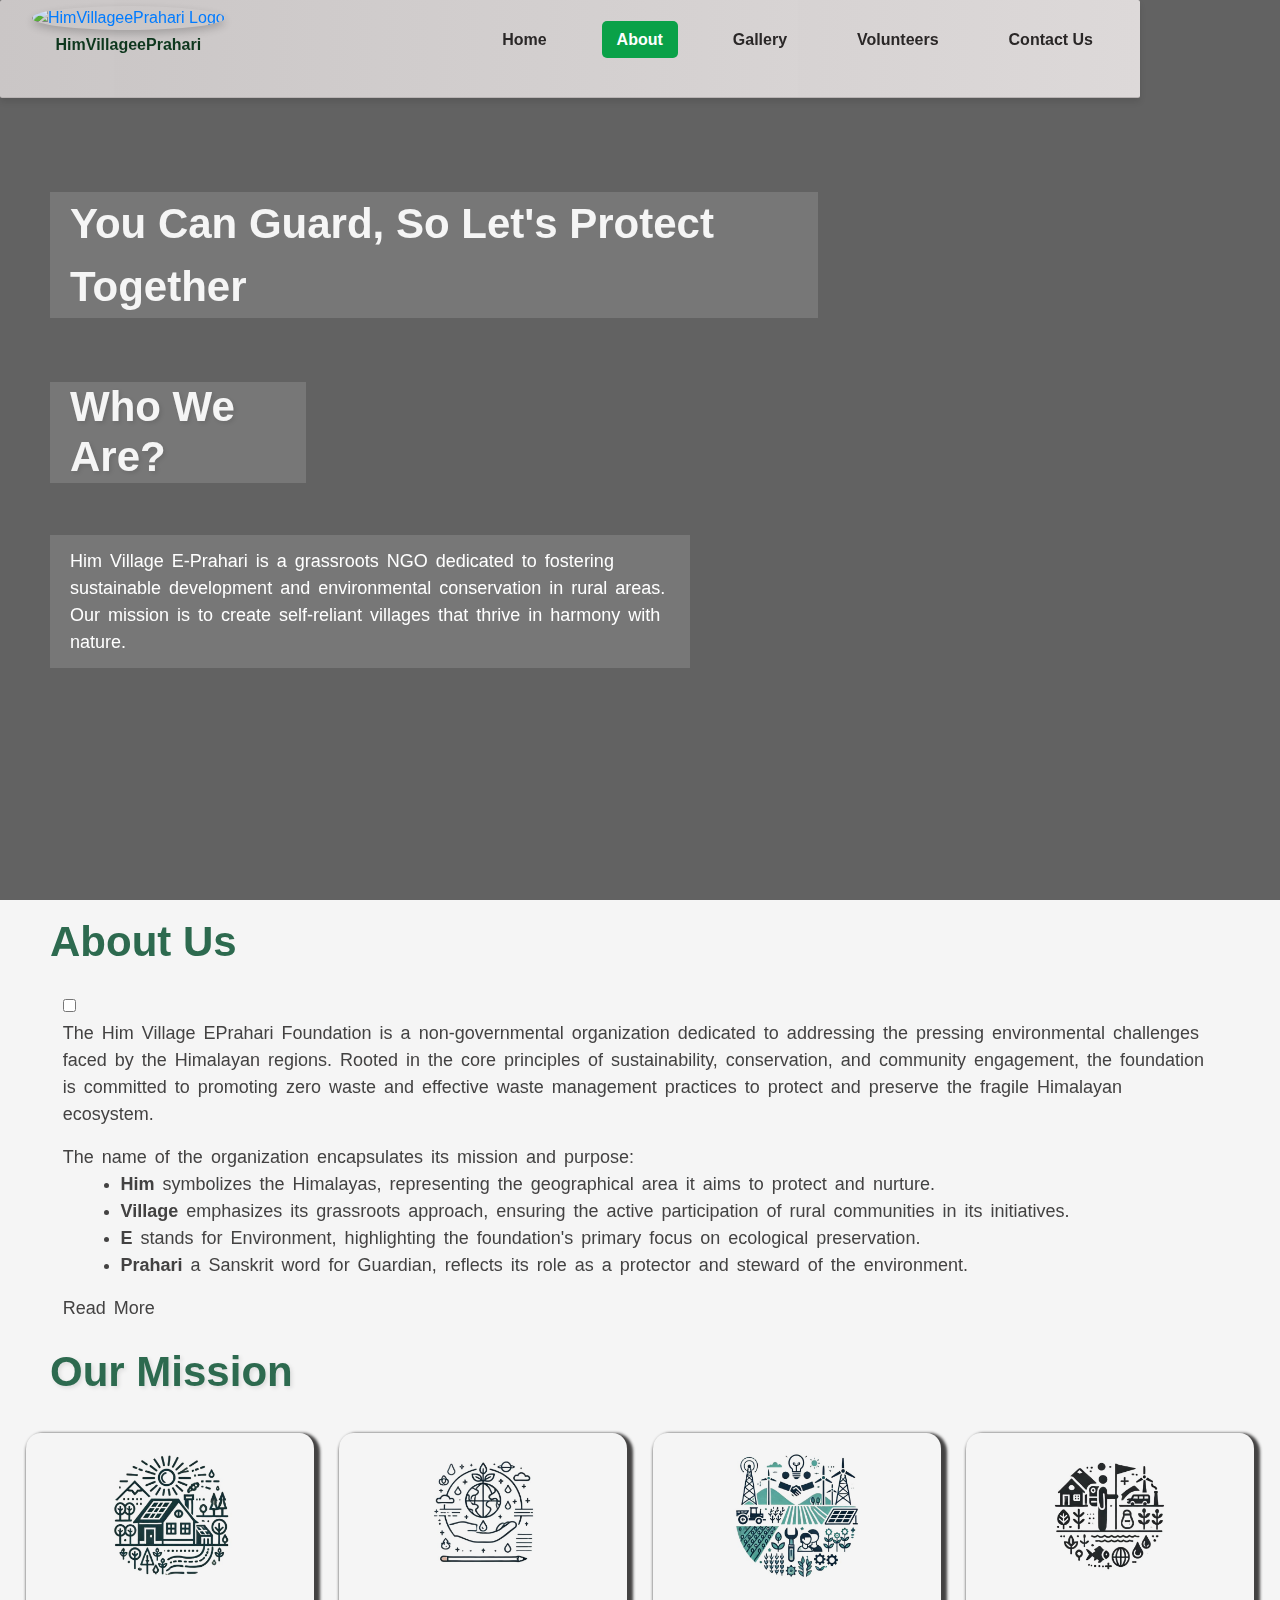
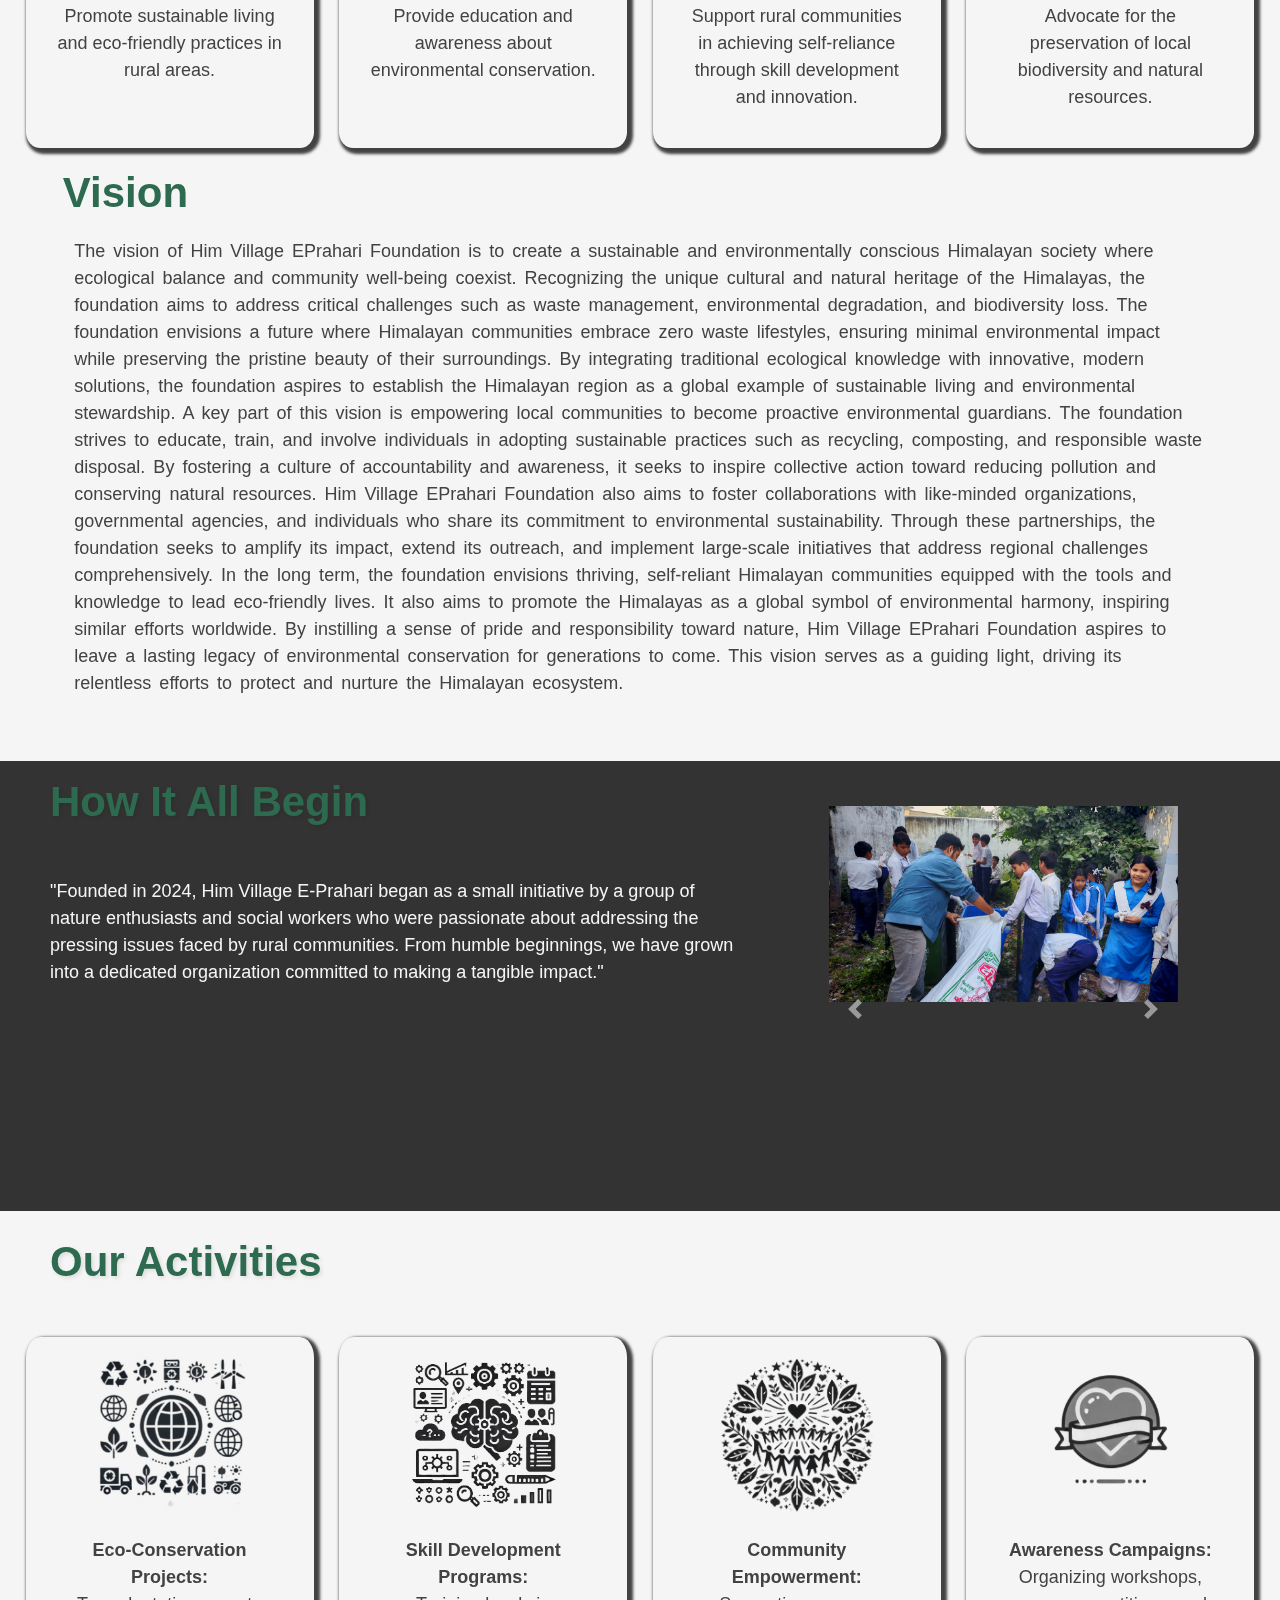
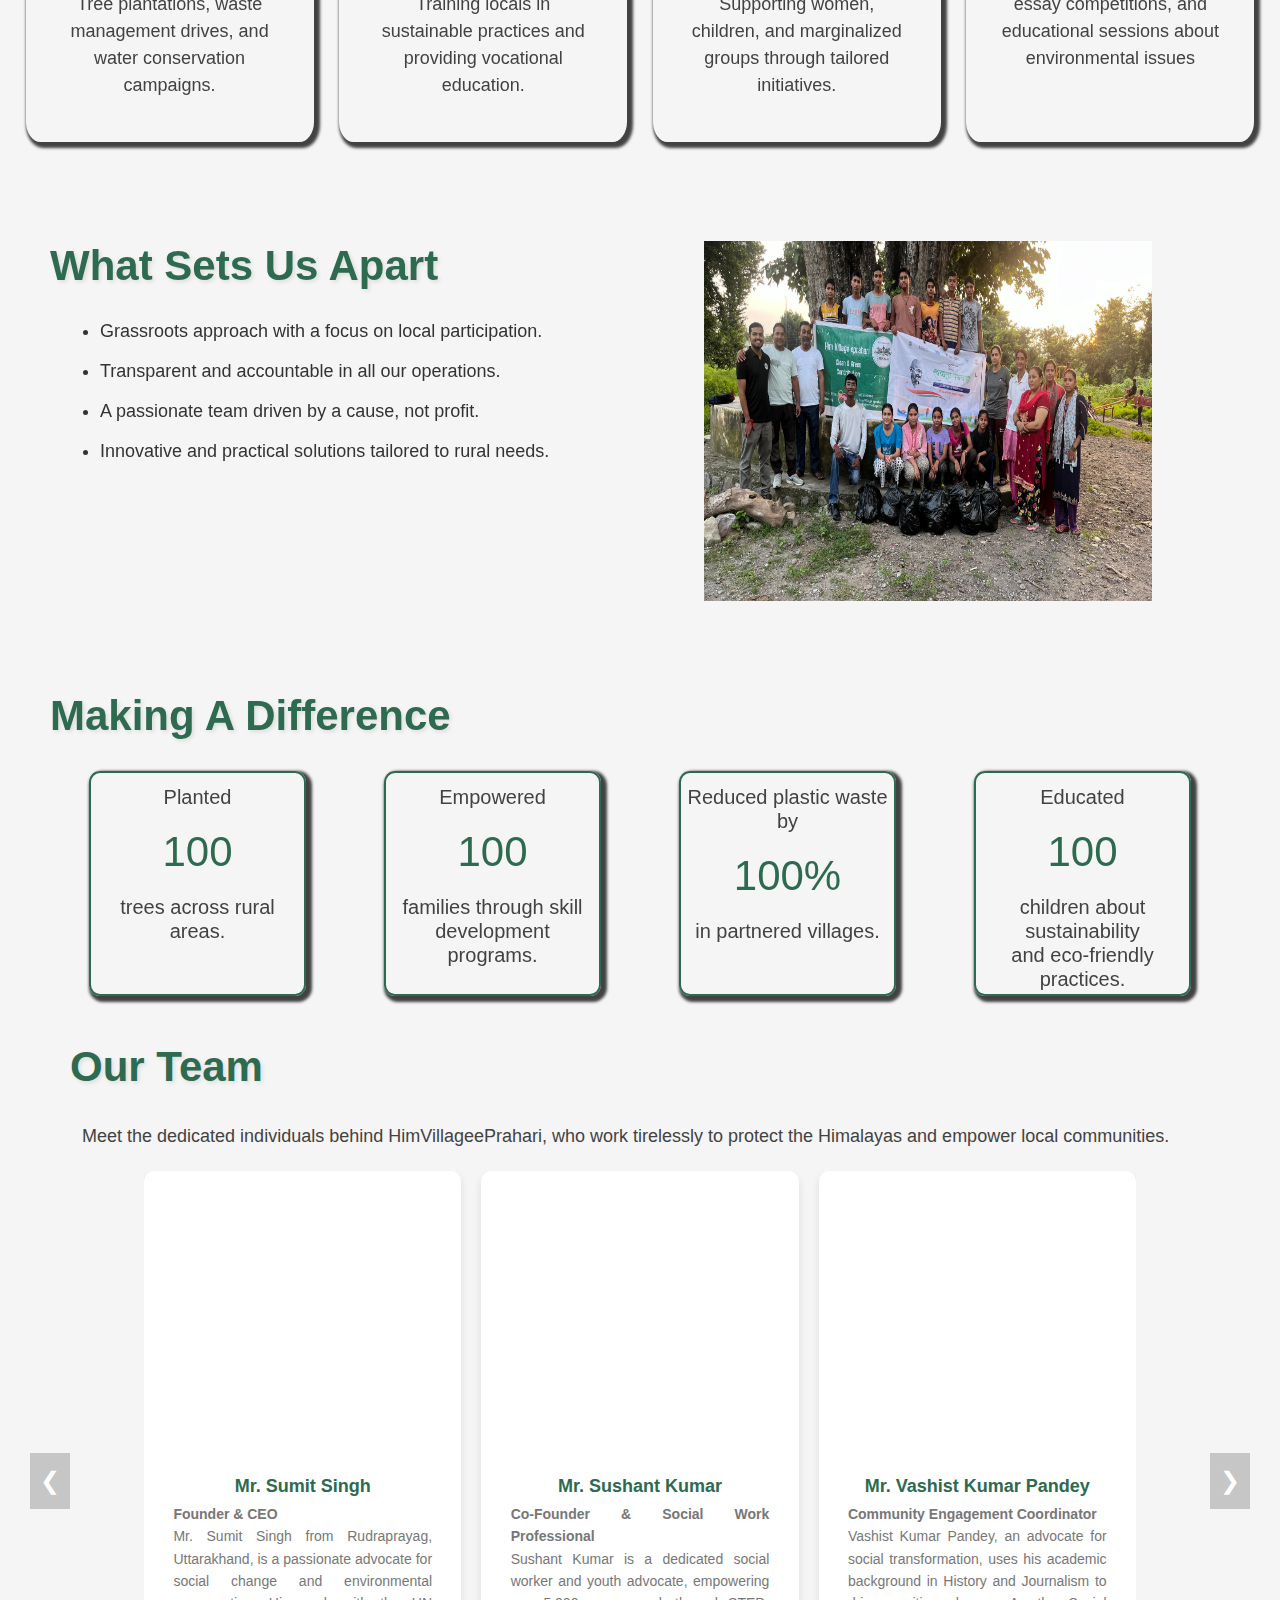
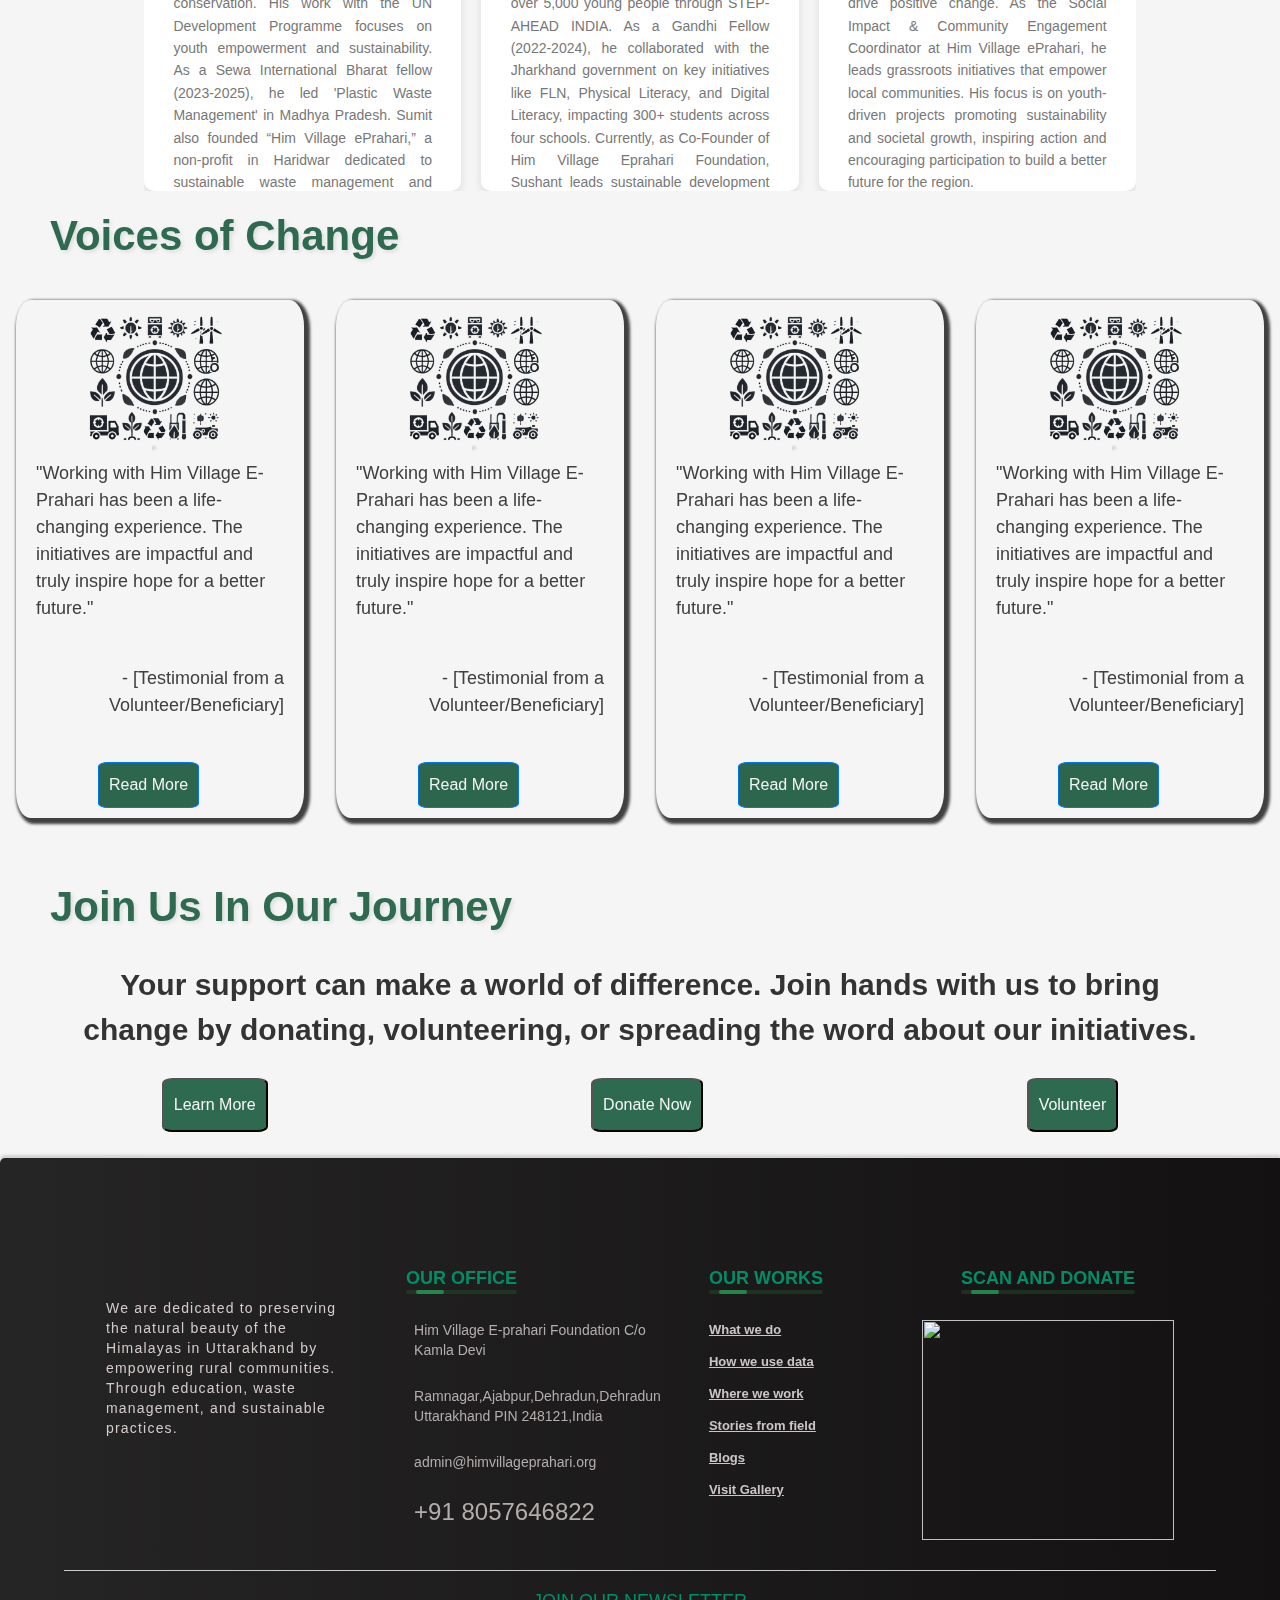
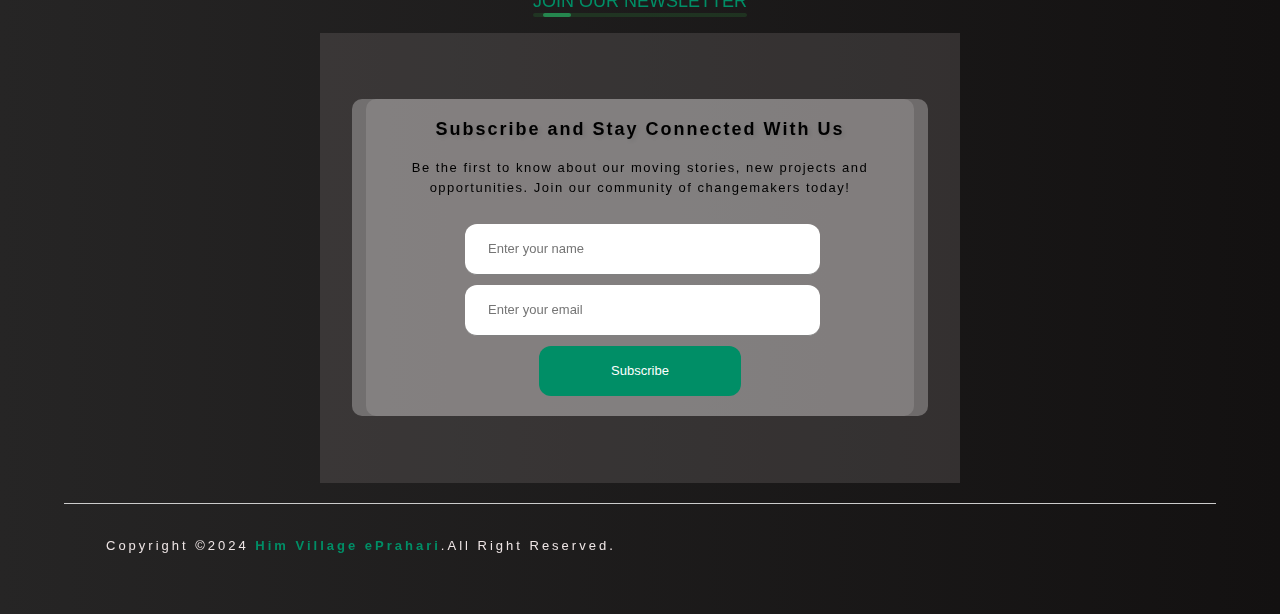
==== commit 8fd3ed21: "added gallery eprahari folder for gallery page and modified footer of other files too" ====
--- a/about.html
+++ b/about.html
@@ -5,6 +5,7 @@
 <head>
   <meta charset="UTF-8">
   <meta name="viewport" content="width=device-width, initial-scale=1.0">
+  <link rel="icon" type="image/x-icon" href="favicon_io/favicon.ico">
   <!-- Bootstrap CSS -->
   <link rel="stylesheet" href="https://cdn.jsdelivr.net/npm/bootstrap@4.0.0/dist/css/bootstrap.min.css"
     integrity="sha384-Gn5384xqQ1aoWXA+058RXPxPg6fy4IWvTNh0E263XmFcJlSAwiGgFAW/dAiS6JXm" crossorigin="anonymous">
@@ -30,16 +31,18 @@
     </div>
     <nav>
         <ul class="nav-links">
-            <li><a class="active" href="#home">Home</a></li>
+            <li><a href="index.html">Home</a></li>
             <li><a href="about.html">About</a></li>
-            <li><a href="404.html">Gallery</a></li>
-            <li><a href="volunteer_signup.html">Volunteers</a></li>
+            <li><a href="./gallery epahari/Gallery2.html">Gallery</a></li>
+            <li><a href="./Voluntter/volunteer_signup.html">Volunteers</a></li>
             <li><a href="./Contact Us/contactUs.html">Contact Us</a></li>
         </ul>
     </nav>
     <i class="fa-solid fa-bars " onclick="toggleMenu()" ></i>
   </div>
-
+  </div>
+
+  
   <div class="main-container">
 
     <div class="introduction">
@@ -64,6 +67,7 @@
     <div class="about-us">
       <div class="about-us-heading">About Us</div>
       <div class="about-us-text">
+        <input type="checkbox" id="check">
       <p>The Him Village EPrahari Foundation is a non-governmental organization dedicated to addressing the pressing environmental challenges faced by the Himalayan regions. Rooted in the core principles of sustainability, conservation, and community engagement, the foundation is committed to promoting zero waste and effective waste management practices to protect and preserve the fragile Himalayan ecosystem.</p> 
         The name of the organization encapsulates its mission and purpose: 
         <ul>
@@ -83,24 +87,16 @@
         <p>Him Village EPrahari Foundation also recognizes the role of responsible tourism in protecting the Himalayas. It actively engages with stakeholders in the tourism industry to promote eco-tourism practices that minimize environmental impact while supporting local livelihoods. The foundation envisions the Himalayan region as a global model for sustainable tourism, where visitors contribute to conservation efforts rather than exacerbating environmental problems.</p>  
         
         <p>With a vision to create self-reliant, environmentally aware communities, the foundation strives to leave a lasting impact. It believes that the protection of the Himalayas is not just a regional concern but a global responsibility, as these mountains are vital for maintaining ecological balance. Him Village EPrahari Foundation stands as a beacon of hope, working tirelessly to guard the environment and inspire positive change for future generations.</p></span>
-        <span class="read-more-btn">Read more...</span>
-        </div>
-      
+       
+        <label for="check">Read More</label>
+        </div>
+
     </div>
     
     
     <div class="mission">
       <div class="mission-heading">
         Our Mission</div>
-      <!-- <div class="mission-text"><p>
-                <ul>
-                     <li>Promote sustainable living and eco-friendly practices in rural areas.</li>
-                    <li>Provide education and awareness about environmental conservation.</li>
-                    <li>Support rural communities in achieving self-reliance through skill development and
-                    innovation.</li>
-                    <li>Advocate for the preservation of local biodiversity and natural resources.</li> 
-                </ul> 
-            </h3> -->
       <div class="mission-cards">
 
         <div class="mission-card1" style="width: 18rem;">
@@ -131,10 +127,7 @@
             <p class="card-text">Advocate for the preservation of local biodiversity and natural resources.</p>
           </div>
         </div>
-        <!-- <div class="card1">hii</div>
-                <div class="card2">hii</div>
-                <div class="card3">hii</div>
-                <div class="card4">hii</div> -->
+       
       </div>
     </div>
 
@@ -232,17 +225,7 @@
         </div>
 
       </div>
-      <!-- <p>
-                <ul>
-                <li>o Eco-Conservation Projects: Tree plantations, waste management drives, and water
-                conservation campaigns.</li>
-                <li>o Skill Development Programs: Training locals in sustainable practices and providing
-                vocational education.</li>
-                <li>o Community Empowerment: Supporting women, children, and marginalized groups
-                through tailored initiatives.</li>
-                <li>o Awareness Campaigns: Organizing workshops, essay competitions, and educational
-                sessions about environmental issues</li></ul>
-            </h3> -->
+      
     </div>
 
     <div class="why-choose-us">
@@ -274,7 +257,7 @@
         <div class="counter2">
           <h5>Empowered</h5>
           <h5 class="counting2"></h5>
-          <h5>families through skill development programs.</h5>
+          <h5>families through skill<br> development programs.</h5>
         </div>
         <div class="counter3">
           <h5>Reduced plastic waste by</h5>
@@ -284,17 +267,10 @@
         <div class="counter4">
           <h5>Educated</h5>
           <h5 class="counting4"></h5>
-          <h5>children about sustainability and eco-friendly practices.</h5>
-        </div>
-      </div>
-      <!-- <p>
-                <ul>
-                <li>o Planted [Number] trees across rural areas.</li>
-                <li>o Empowered [Number] families through skill development programs.</li>
-                <li>o Reduced plastic waste by [Percentage] in partnered villages.</li>
-                <li>o Educated [Number] children about sustainability and eco-friendly practices.</li>
-                </ul>
-            </h3> -->
+          <h5>children about sustainability<br> and eco-friendly practices.</h5>
+        </div>
+      </div>
+    
     </div>
 
     <section class="section-team">
@@ -308,7 +284,7 @@
           <div class="team-cards">
             <div class="team-member">
               <div class="team-img">
-                <img loading="lazy" src="g4.jpeg" alt="Team Member 1">
+                <img loading="lazy" src="Sushant.jpeg" alt="Team Member 1">
               </div>
               <div class="team-info">
                 <h6>Mr. Sumit Singh</h6>
@@ -323,7 +299,7 @@
 
             <div class="team-member">
               <div class="team-img">
-                <img loading="lazy" src="Sushant.jpeg" alt="Team Member 2">
+                <img loading="lazy" src="g4.jpeg" alt="Team Member 2">
               </div>
               <div class="team-info">
                 <h6>Mr. Sushant Kumar</h6>
@@ -435,9 +411,7 @@
           </div>
         </div>
       </div>
-      <!-- <p>Working with Him Village E-Prahari has been a life-changing experience. The initiatives
-                are impactful and truly inspire hope for a better future." – [Testimonial from a
-                Volunteer/Beneficiary]</p> -->
+  
     </div>
 
  
@@ -459,8 +433,8 @@
     <footer class="footer">
       <div class="footerRow">
         <div id="firstFooterCol" class="footercol">
-            <img class="logo" src="HIM VILLAGE E image.png" alt="">
-            <p class="aboutInFooter">We are dedicated to preserving the natural beauty of the Himalayas: Himachal, and Uttarakhand by empowering rural communities. Through education, waste management, and sustainable practices.</p>
+            <img class="logo" src="HIM VILLAGE E.png" alt="">
+            <p class="aboutInFooter">We are dedicated to preserving the natural beauty of the Himalayas in Uttarakhand by empowering rural communities. Through education, waste management, and sustainable practices.</p>
         </div>
         <div id="office" class="footercol">
             <h3 class="cardo-regular">OUR OFFICE<div class="underline"><span></span></div></h3>
@@ -554,6 +528,19 @@
       </div>
   </footer>
   </div>
+
+  <!-- Script for active class -->
+
+  <script>
+		const activePage = window.location.pathname;
+		const navLinks = document.querySelectorAll('nav a').forEach(link => {
+			if(link.href.includes(`${activePage}`)){
+				link.classList.add('active');
+				console.log(link);
+			}
+			
+		})
+	</script>
     
 <!--out impact script-->
   <script>
